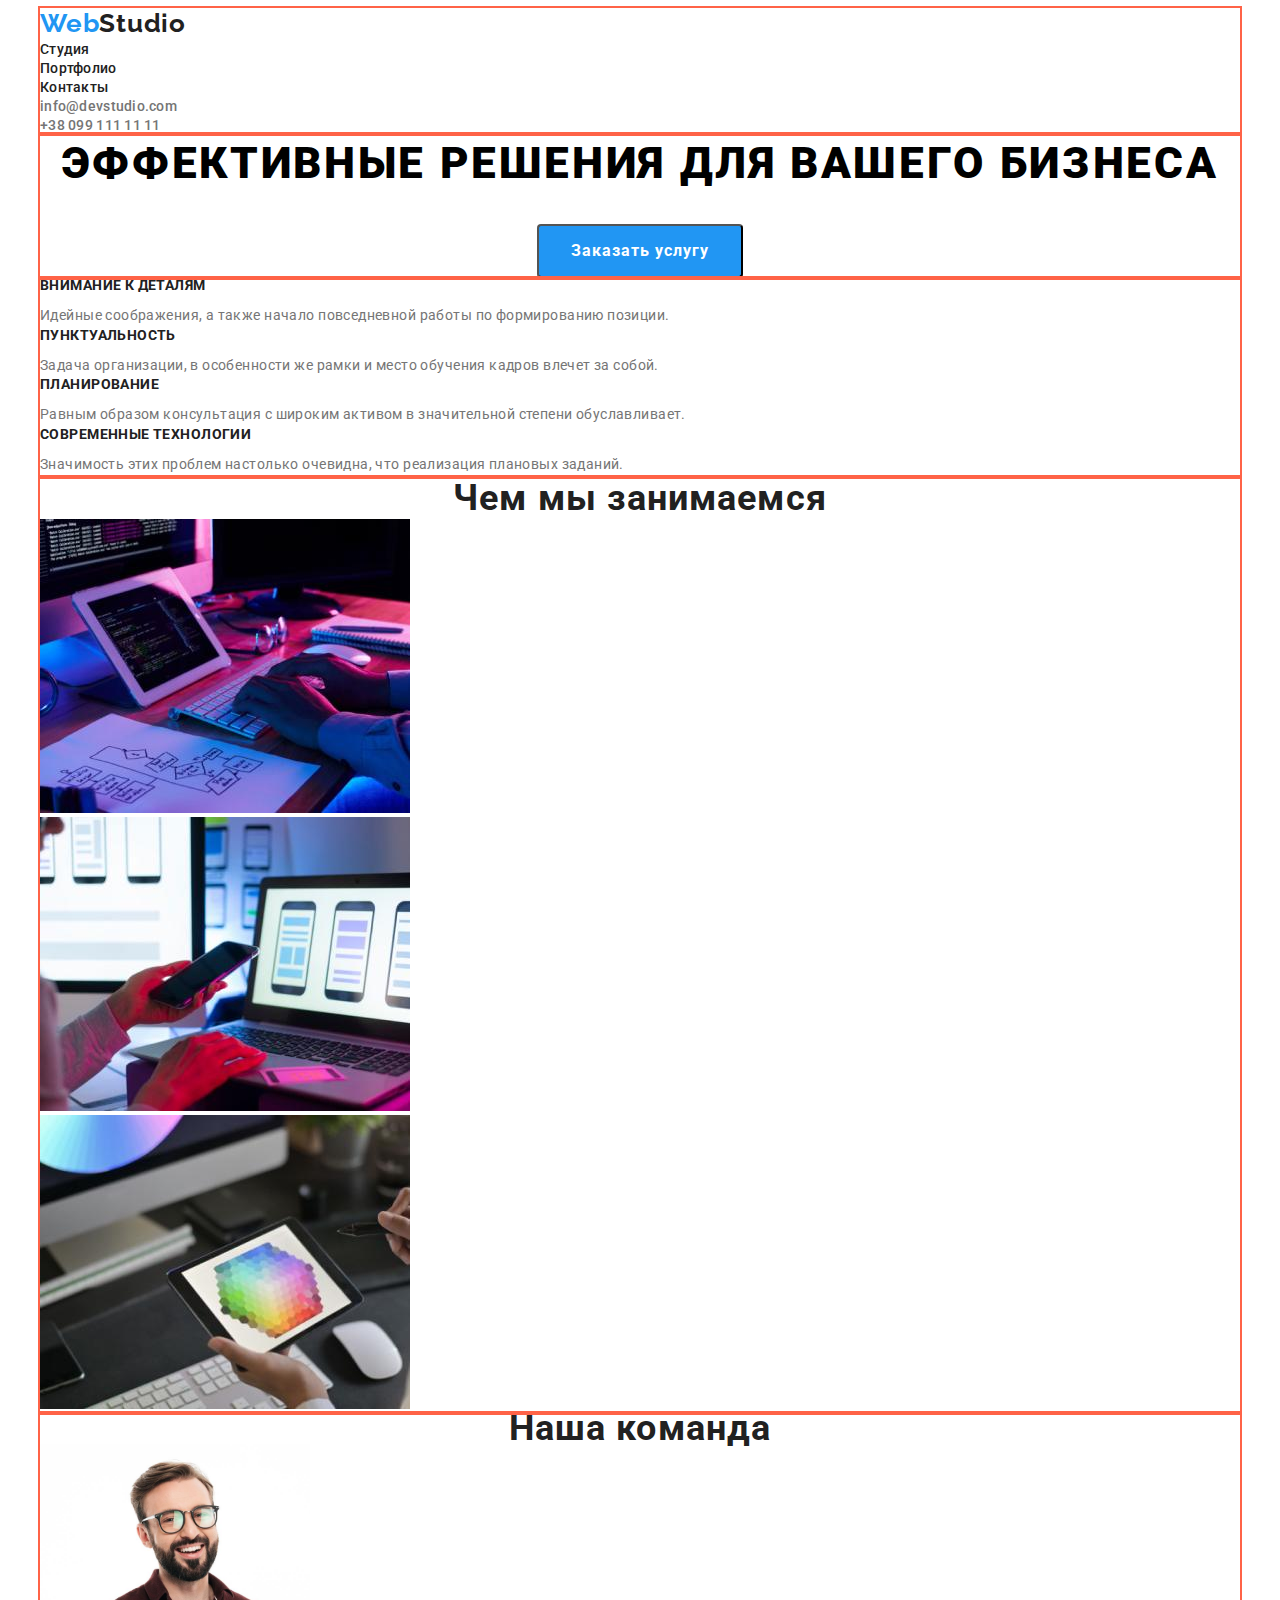
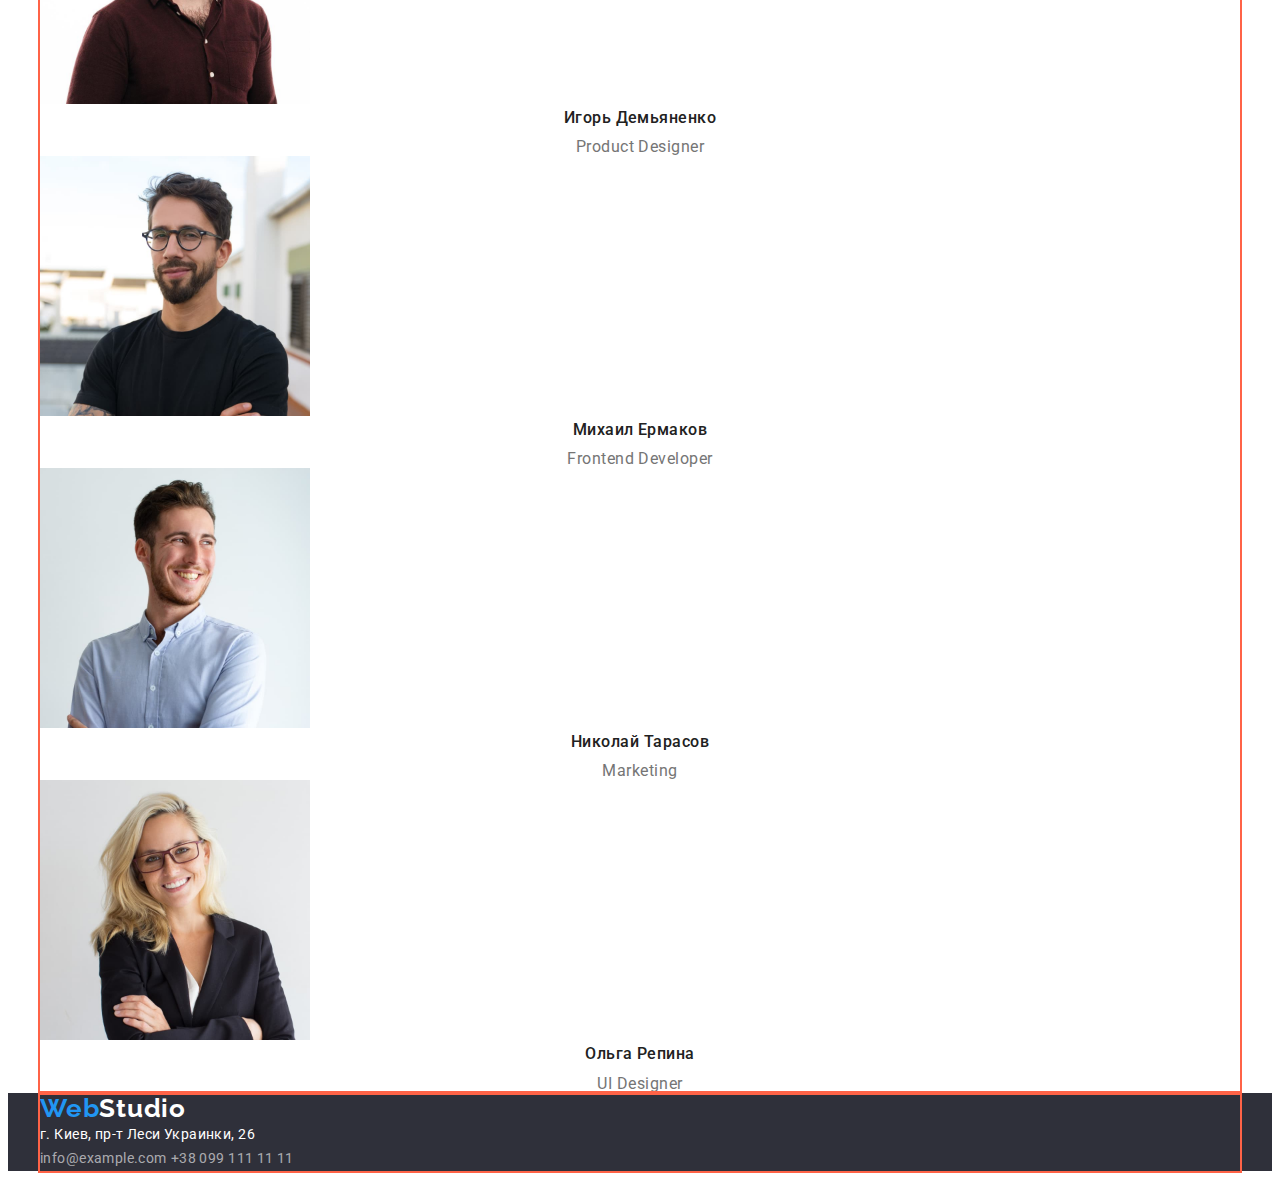
==== index.html @ 4274cd93 "Продолжение оформления разметки" ====
<!DOCTYPE html>
<html lang="en">
<head>
    <meta charset="UTF-8">
    <meta http-equiv="X-UA-Compatible" content="IE=edge">
    <meta name="viewport" content="width=device-width, initial-scale=1.0">
    <title>Web Studio</title>
    <link rel="preconnect" href="https://fonts.gstatic.com">
    <link href="https://fonts.googleapis.com/css2?family=Raleway:wght@700&family=Roboto:wght@400;500;700;900&display=swap"
        rel="stylesheet">
    <link rel="stylesheet" href="./css/style.css"/>
    
</head>
<body class="body">
    <header class="header">
        <div class="container">
            <a class="logo" href="#"><span class="logo-text">Web</span>Studio</a>
            <nav class="navigation">
                <ul class="menu-list">
                    <li>
                        <a class="menu-link" href="#">Студия</a>
                    </li>
                    <li>
                        <a class="menu-link" href="./portfolio.html">Портфолио</a>
                    </li>
                    <li>
                        <a class="menu-link" href="#">Контакты</a>
                    </li>
                </ul>
            </nav>
            <ul class="header-contact-link">
                <li>
                    <a class="mail-link" href="#">info@devstudio.com</a>
                </li>
                <li>
                    <a class="tel-link" href="#">+38 099 111 11 11</a>
                </li>
            </ul>
        </div>
    </header>
    <main>     
            <section class="hero">
               <div class="container">
                    <h1 class="title-hero">Эффективные решения для вашего бизнеса</h1>
                    <button class="btn-hero" type="button">Заказать услугу</button>
               </div>
            </section>
        <section>
            <ul class="content">
               <div class="container">
                    <li>
                        <h2 class="sabtitle-content">Внимание к деталям</h2>
                        <p class="text-content">Идейные соображения, а также начало повседневной работы по формированию позиции.</p>
                    </li>
                    <li>
                        <h2 class="sabtitle-content">Пунктуальность</h2>
                        <p class="text-content">Задача организации, в особенности же рамки и место обучения кадров влечет за собой.</p>
                    </li>
                    <li>
                        <h2 class="sabtitle-content">Планирование</h2>
                        <p class="text-content">Равным образом консультация с широким активом в значительной степени обуславливает.</p>
                    </li>
                    <li>
                        <h2 class="sabtitle-content">Современные технологии</h2>
                        <p class="text-content">Значимость этих проблем настолько очевидна, что реализация плановых заданий.</p>
                    </li>
               </div>
            </ul>
        </section>
        <section class="content-img">
            <div class="container">
                <h2 class="sabtitle-img">Чем мы занимаемся</h2>
                <ul class="list-img">
                    <li>
                        <img src="./images/img1.jpg" alt="Работа за структурной схемой" width="370" />
                    </li>
                    <li>
                        <img src="./images/img2.jpg" alt="Человек, работающий за leptop" width="370" />
                    </li>
                    <li>
                        <img src="./images/img3.jpg" alt="Работа с цветовым градиентом" width="370" />
                    </li>
                </ul>
            </div>
        </section>
        <section class="team">
           <div class="container">
                <h2 class="title-team">Наша команда</h2>
                <ul class="list-team">
                    <li>
                        <img src="./images/ihor-d.jpg" alt="Фото сотрудника" width="270" />
                        <h3 class="list-name">Игорь Демьяненко</h3>
                        <p class="list-vacancy">Product Designer</p>
                    </li>
                    <li>
                        <img src="./images/mihail-e.jpg" alt="Фото сотрудника" width="270" />
                        <h3 class="list-name">Михаил Ермаков</h3>
                        <p class="list-vacancy">Frontend Developer</p>
                    </li>
                    <li>
                        <img src="./images/nikolay-t.jpg" alt="Фото сотрудника" width="270" />
                        <h3 class="list-name">Николай Тарасов</h3>
                        <p class="list-vacancy">Marketing</p>
                    </li>
                    <li>
                        <img src="./images/olha-r.jpg" alt="Фото сотрудника" width="270" />
                        <h3 class="list-name">Ольга Репина</h3>
                        <p class="list-vacancy">UI Designer</p>
                    </li>
                </ul>
           </div>
        </section>           
    </main>
    <footer class="footer">
   <div class="container">
        <a class="logo" href="#"><span class="logo-text">Web</span><span class="logo-text-footer">Studio</span></a>
        <address class="adress">
            <p class="text-adress">г. Киев, пр-т Леси Украинки, 26</p>
            <a class="mail-adress-link" href="#">info@example.com</a>
            <a class="tel-adress-link" href="#">+38 099 111 11 11</a>
        </address>
   </div>
    </footer>
</body>
</html>
---- css/style.css ----
:root {
  --hover-focus-color: #2196f3;
  --main-font: 'Roboto', sans-serif;
  --main-title-color: #212121;
  --main-text-color: #757575;
  --hover-focus-text-color: #ffffff;
  --main-backgroung-color: #f5f4fa;
}
.body {
  font-family: var(--main-font);
}
.container {
  width: 1200px;
  margin-left: auto;
  margin-right: auto;
  outline: 2px solid tomato;
}
/*_________HEADER_________*/

.logo {
  text-decoration: none;
}
.menu-list {
  margin: 0;
  padding: 0;
  list-style: none;
}
.menu-link {
  text-decoration: none;
}
.header-contact-link {
  margin: 0;
  padding: 0;
  list-style: none;
}
.mail-link {
  text-decoration: none;
}
.tel-link {
  text-decoration: none;
}
.logo-text {
  font-family: 'Raleway', sans-serif;
  font-weight: 700;
  font-size: 26px;
  line-height: 1.19;
  letter-spacing: 0.03em;
  color: #2196f3;
}
.logo {
  font-family: 'Raleway', sans-serif;
  font-weight: 700;
  font-size: 26px;
  line-height: 1.19;
  letter-spacing: 0.03em;
  color: #212121;
}
.menu-link {
  font-family: var(--main-font);
  font-weight: 500;
  font-size: 14px;
  line-height: 1.14;
  letter-spacing: 0.02em;
  color: #212121;
}
.mail-link {
  font-family: var(--main-font);
  font-weight: 500;
  font-size: 14px;
  line-height: 1.14;
  letter-spacing: 0.02em;
  color: var(--main-text-color);
}
.tel-link {
  font-family: var(--main-font);
  font-weight: 500;
  font-size: 14px;
  line-height: 1.14;
  letter-spacing: 0.02em;
  color: var(--main-text-color);
}
.menu-link:hover,
.menu-link:focus {
  color: var(--hover-focus-color);
}
.mail-link:hover,
.mail-link:focus {
  color: var(--hover-focus-color);
}
.tel-link:hover,
.tel-link:focus {
  color: var(--hover-focus-color);
}
/*_________AND HEADER_________*/
/*_________HERO_________*/
.hero {
  text-align: center;
}
.title-hero {
  margin-top: 0;
  margin-bottom: 30px;
  font-weight: 900;
  font-size: 44px;
  line-height: 1.36;
  text-align: center;
  letter-spacing: 0.06em;
  text-transform: uppercase;
  /* color: #ffffff;*/
}
.btn-hero {
  font-family: var(--main-font);
  font-weight: 700;
  font-size: 16px;
  line-height: 1.87;
  align-items: center;
  text-align: center;
  letter-spacing: 0.06em;
  color: #ffffff;
  background-color: var(--hover-focus-color);
  cursor: pointer;
  padding: 10px 32px;
  border-radius: 4px;
}
/*_________ AND HERO_________*/

/*_________ SECTION1_________*/
.content {
  padding: 0;
  margin: 0;
  list-style: none;
}
.sabtitle-content {
  margin-top: 0;
  margin-bottom: 10px;

  font-weight: 700;
  font-size: 14px;
  line-height: 1.14;
  letter-spacing: 0.03em;
  text-transform: uppercase;
  color: var(--main-title-color);
}
.text-content {
  margin: 0;
  font-weight: 400;
  font-size: 14px;
  line-height: 1.71;
  letter-spacing: 0.03em;
  color: var(--main-text-color);
}
/*_________ AND SECTION1_________*/
/*_________ SECTION2_________*/
.sabtitle-img {
  padding: 0;
  margin: 0;
  font-weight: 700;
  font-size: 36px;
  line-height: 1.17;
  text-align: center;
  letter-spacing: 0.03em;
  color: var(--main-title-color);
}
.list-img {
  padding: 0;
  margin: 0;
  list-style: none;
}
/*_________ AND SECTION2_________*
/*_________ SECTION3_________*/
.list-team {
  padding: 0;
  margin: 0;
  list-style: none;
}
.title-team {
  padding: 0;
  margin: 0;
  font-weight: 700;
  font-size: 36px;
  line-height: 0.86;
  text-align: center;
  letter-spacing: 0.03em;
  color: var(--main-title-color);
}
.list-name {
  padding: 0;
  margin-top: 0;
  margin-bottom: 10px;
  font-weight: 500;
  font-size: 16px;
  line-height: 1.19;
  text-align: center;
  letter-spacing: 0.03em;
  color: var(--main-title-color);
}
.list-vacancy {
  padding: 0;
  margin: 0;
  font-weight: 400;
  font-size: 16px;
  line-height: 1.19;
  text-align: center;
  letter-spacing: 0.03em;
  color: var(--main-text-color);
}
/*_________ AND SECTION3_________*
/*_________ FOOTER_________*/
.footer {
  background-color: #2f303a;
}
.text-adress {
  margin: 0;
  font-style: normal;
  font-weight: 400;
  font-size: 14px;
  line-height: 1.71;
  letter-spacing: 0.03em;
  color: #ffffff;
}
.mail-adress-link {
  font-style: normal;
  font-weight: 400;
  font-size: 14px;
  line-height: 1.71;
  letter-spacing: 0.03em;
  color: rgba(255, 255, 255, 0.6);
  text-decoration: none;
}
.tel-adress-link {
  font-style: normal;
  font-weight: 400;
  font-size: 14px;
  line-height: 1.71;
  letter-spacing: 0.03em;
  color: rgba(255, 255, 255, 0.6);
  text-decoration: none;
}
.logo-text-footer {
  color: #ffffff;
}
/*_________ AND FOOTER_________*/

/*=================================================================================*/

/*_________ P-O-R-T-F-O-L-I-O_________*/

/*_________ NAVIGATION_________*/
.nav-list {
  list-style: none;
}
.nav-btn {
  font-weight: 500;
  font-size: 16px;
  line-height: 1.63;
  text-align: center;
  letter-spacing: 0.03em;
  color: var(--main-title-color);
  background-color: var(--main-backgroung-color);
  cursor: pointer;
}
.nav-btn:hover,
.nav-btn:focus {
  color: var(--hover-focus-text-color);
  background-color: var(--hover-focus-color);
}

/*_________ AND NAVIGATION_________*/
/*_________ SECTION_________*/
.portfolio {
  list-style: none;
}
.portfolio a {
  text-decoration: none;
}
.portfolio-title {
  font-weight: 700;
  font-size: 18px;
  line-height: 2;
  letter-spacing: 0.06em;
  color: var(--main-title-color);
}
.portfolio-text {
  font-weight: 400;
  font-size: 16px;
  line-height: 1.86;
  letter-spacing: 0.03em;
  color: var(--main-text-color);
}
/*_________ AND SECTION_________*/
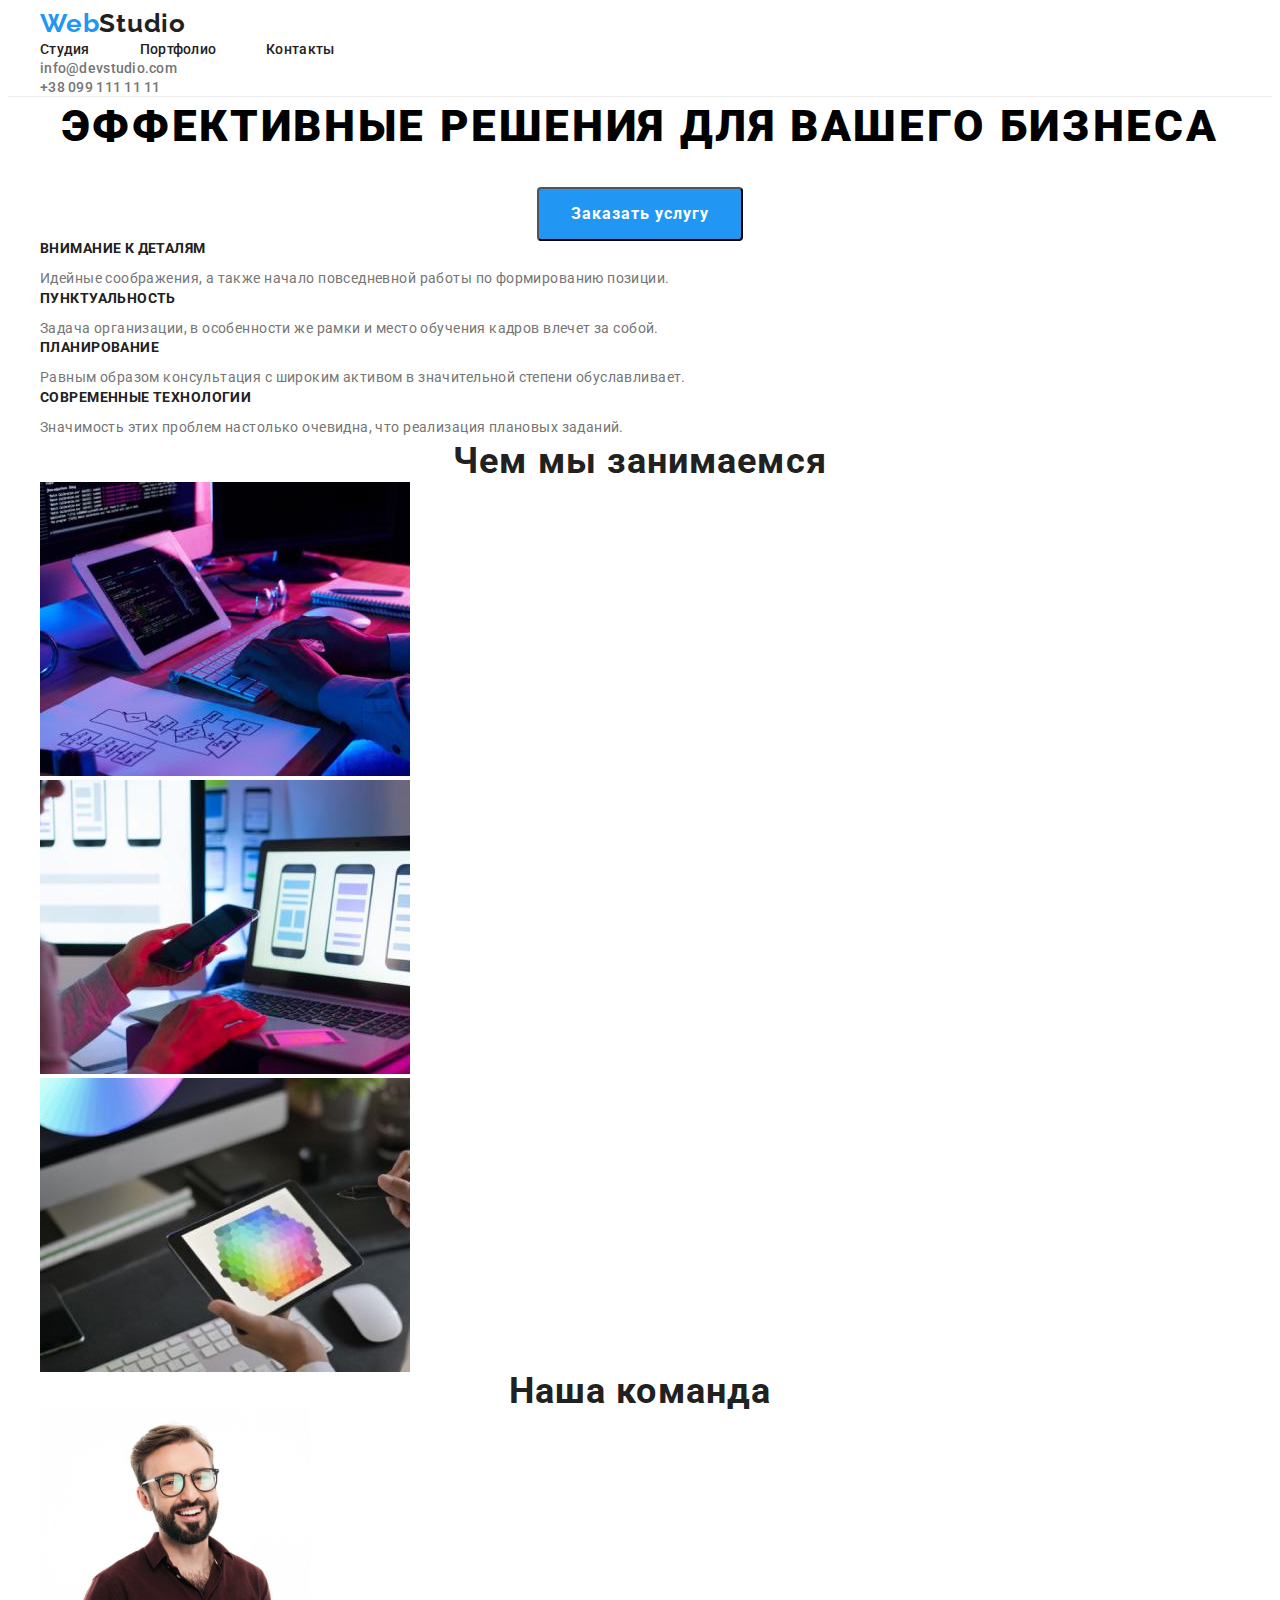
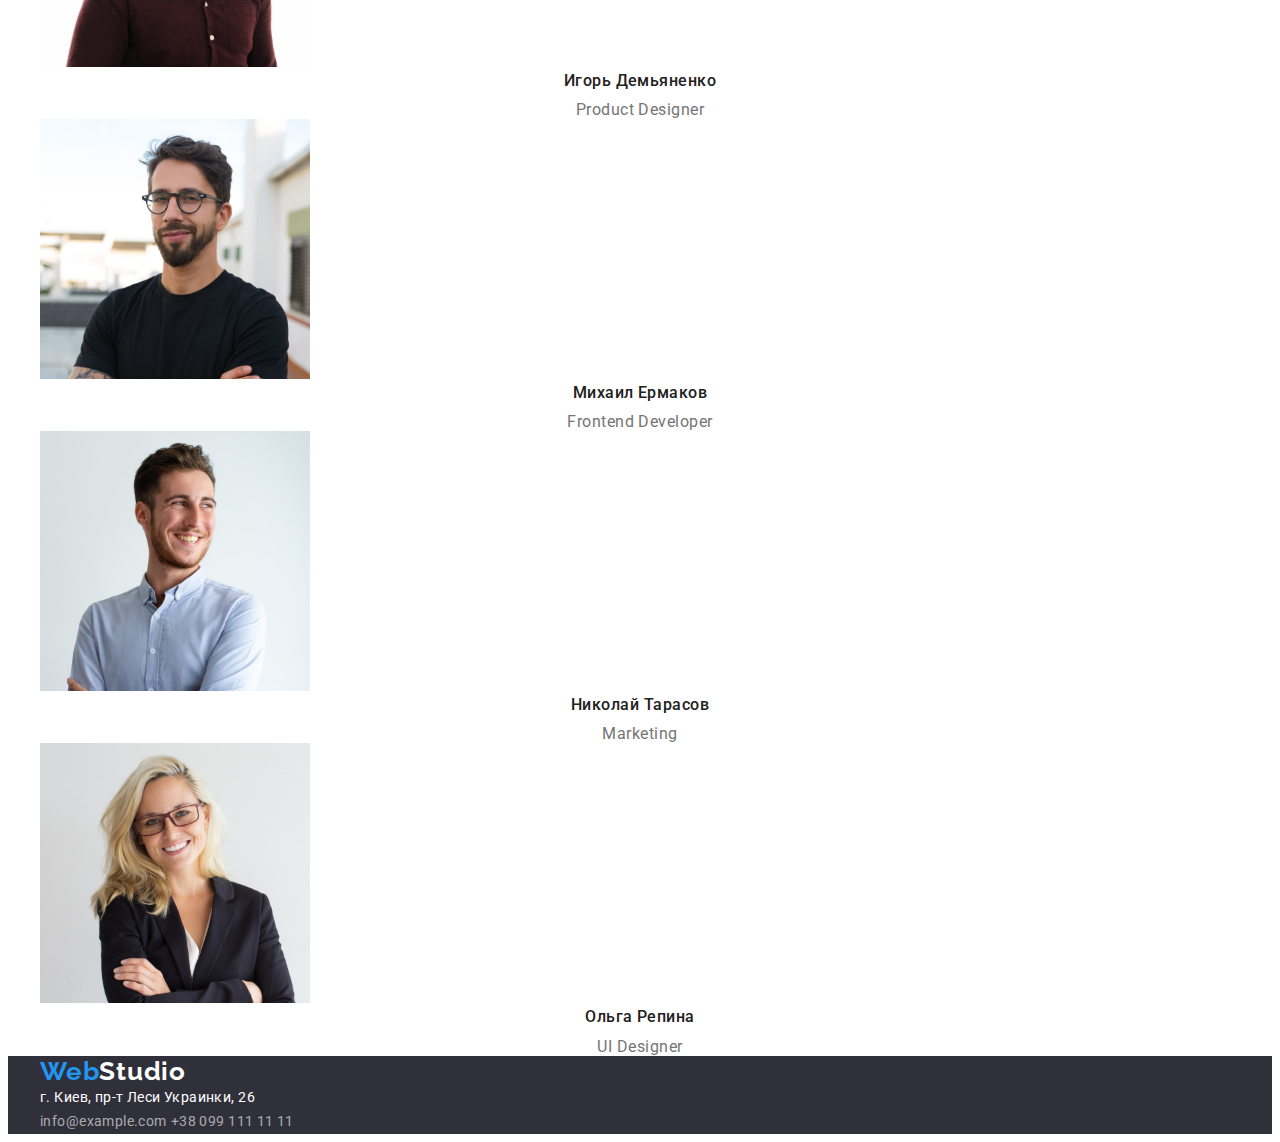
==== commit 76454659: "Сss" ====
--- a/index.html
+++ b/index.html
@@ -17,13 +17,13 @@
             <a class="logo" href="#"><span class="logo-text">Web</span>Studio</a>
             <nav class="navigation">
                 <ul class="menu-list">
-                    <li>
+                    <li class="menu-li">
                         <a class="menu-link" href="#">Студия</a>
                     </li>
-                    <li>
+                    <li class="menu-li">
                         <a class="menu-link" href="./portfolio.html">Портфолио</a>
                     </li>
-                    <li>
+                    <li class="menu-li">
                         <a class="menu-link" href="#">Контакты</a>
                     </li>
                 </ul>
--- a/css/style.css
+++ b/css/style.css
@@ -13,18 +13,28 @@
   width: 1200px;
   margin-left: auto;
   margin-right: auto;
-  outline: 2px solid tomato;
 }
 /*_________HEADER_________*/
+.header {
+  border-bottom: 1px solid #ececec;
+}
 
 .logo {
   text-decoration: none;
 }
+
 .menu-list {
-  margin: 0;
-  padding: 0;
-  list-style: none;
-}
+  display: flex;
+  margin: 0;
+  padding: 0;
+  list-style: none;
+}
+.menu-li:not(:last-child) {
+  margin-right: 50px;
+}
+/*.menu-li {
+  margin-right: 50px;
+}*/
 .menu-link {
   text-decoration: none;
 }
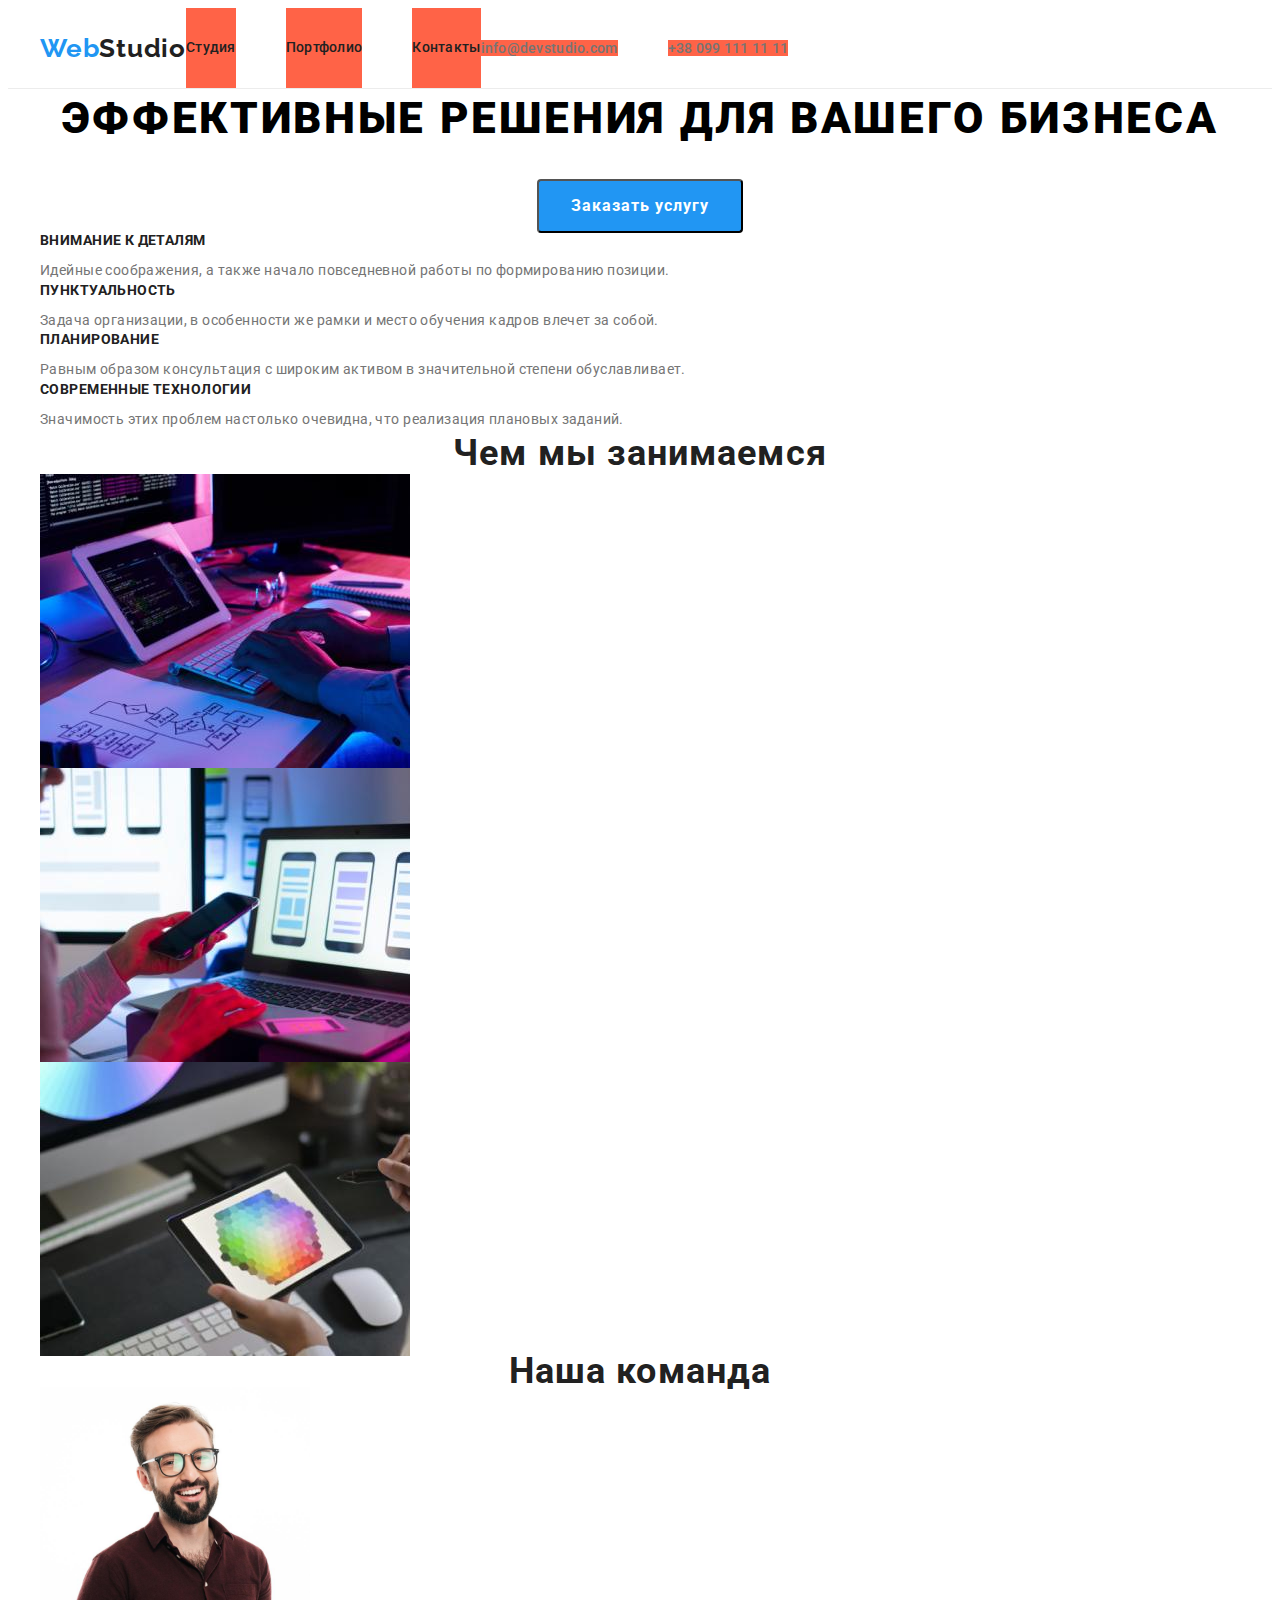
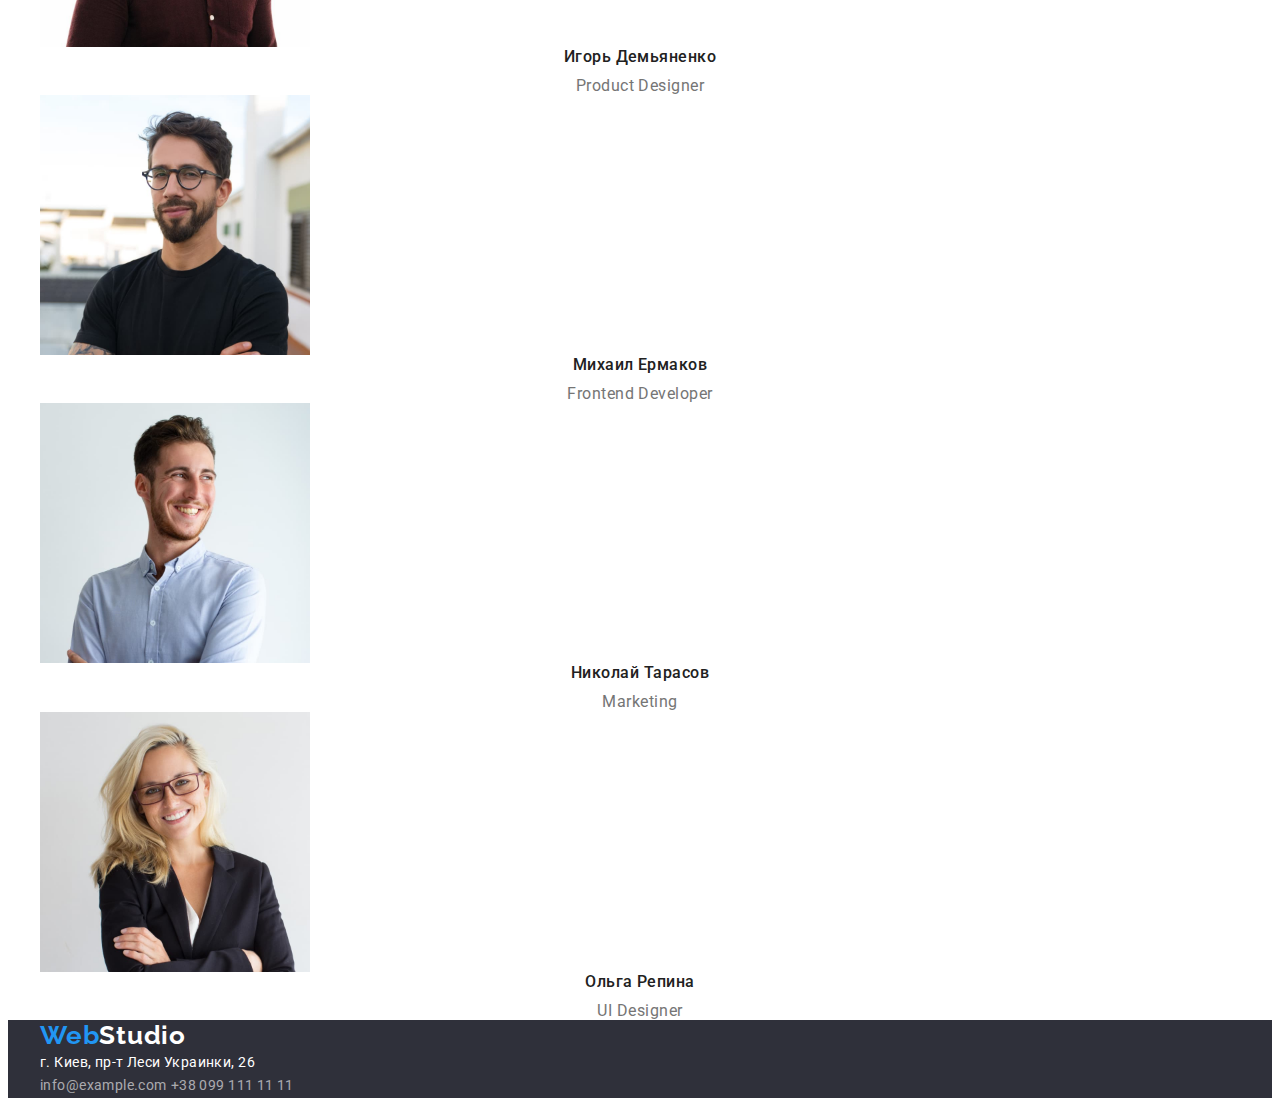
==== commit ac6dd42b: "CSS" ====
--- a/index.html
+++ b/index.html
@@ -13,7 +13,7 @@
 </head>
 <body class="body">
     <header class="header">
-        <div class="container">
+        <div class="container header-container">
             <a class="logo" href="#"><span class="logo-text">Web</span>Studio</a>
             <nav class="navigation">
                 <ul class="menu-list">
@@ -29,11 +29,11 @@
                 </ul>
             </nav>
             <ul class="header-contact-link">
-                <li>
-                    <a class="mail-link" href="#">info@devstudio.com</a>
+                <li class="header-contact-li">
+                    <a class="mail-link contact" href="#">info@devstudio.com</a>
                 </li>
                 <li>
-                    <a class="tel-link" href="#">+38 099 111 11 11</a>
+                    <a class="tel-link contact" href="#">+38 099 111 11 11</a>
                 </li>
             </ul>
         </div>
--- a/css/style.css
+++ b/css/style.css
@@ -14,7 +14,14 @@
   margin-left: auto;
   margin-right: auto;
 }
+img {
+  display: block;
+}
 /*_________HEADER_________*/
+.header-container {
+  display: flex;
+  align-items: center;
+}
 .header {
   border-bottom: 1px solid #ececec;
 }
@@ -28,6 +35,12 @@
   margin: 0;
   padding: 0;
   list-style: none;
+}
+.menu-li .menu-link {
+  display: block;
+  padding-top: 32px;
+  padding-bottom: 32px;
+  background-color: tomato;
 }
 .menu-li:not(:last-child) {
   margin-right: 50px;
@@ -39,14 +52,18 @@
   text-decoration: none;
 }
 .header-contact-link {
-  margin: 0;
-  padding: 0;
-  list-style: none;
-}
-.mail-link {
-  text-decoration: none;
-}
-.tel-link {
+  display: flex;
+  margin: 0;
+  padding: 0;
+  list-style: none;
+}
+.contact {
+  background-color: tomato;
+}
+.header-contact-li:not(:last-child) {
+  margin-right: 50px;
+}
+.contact {
   text-decoration: none;
 }
 .logo-text {
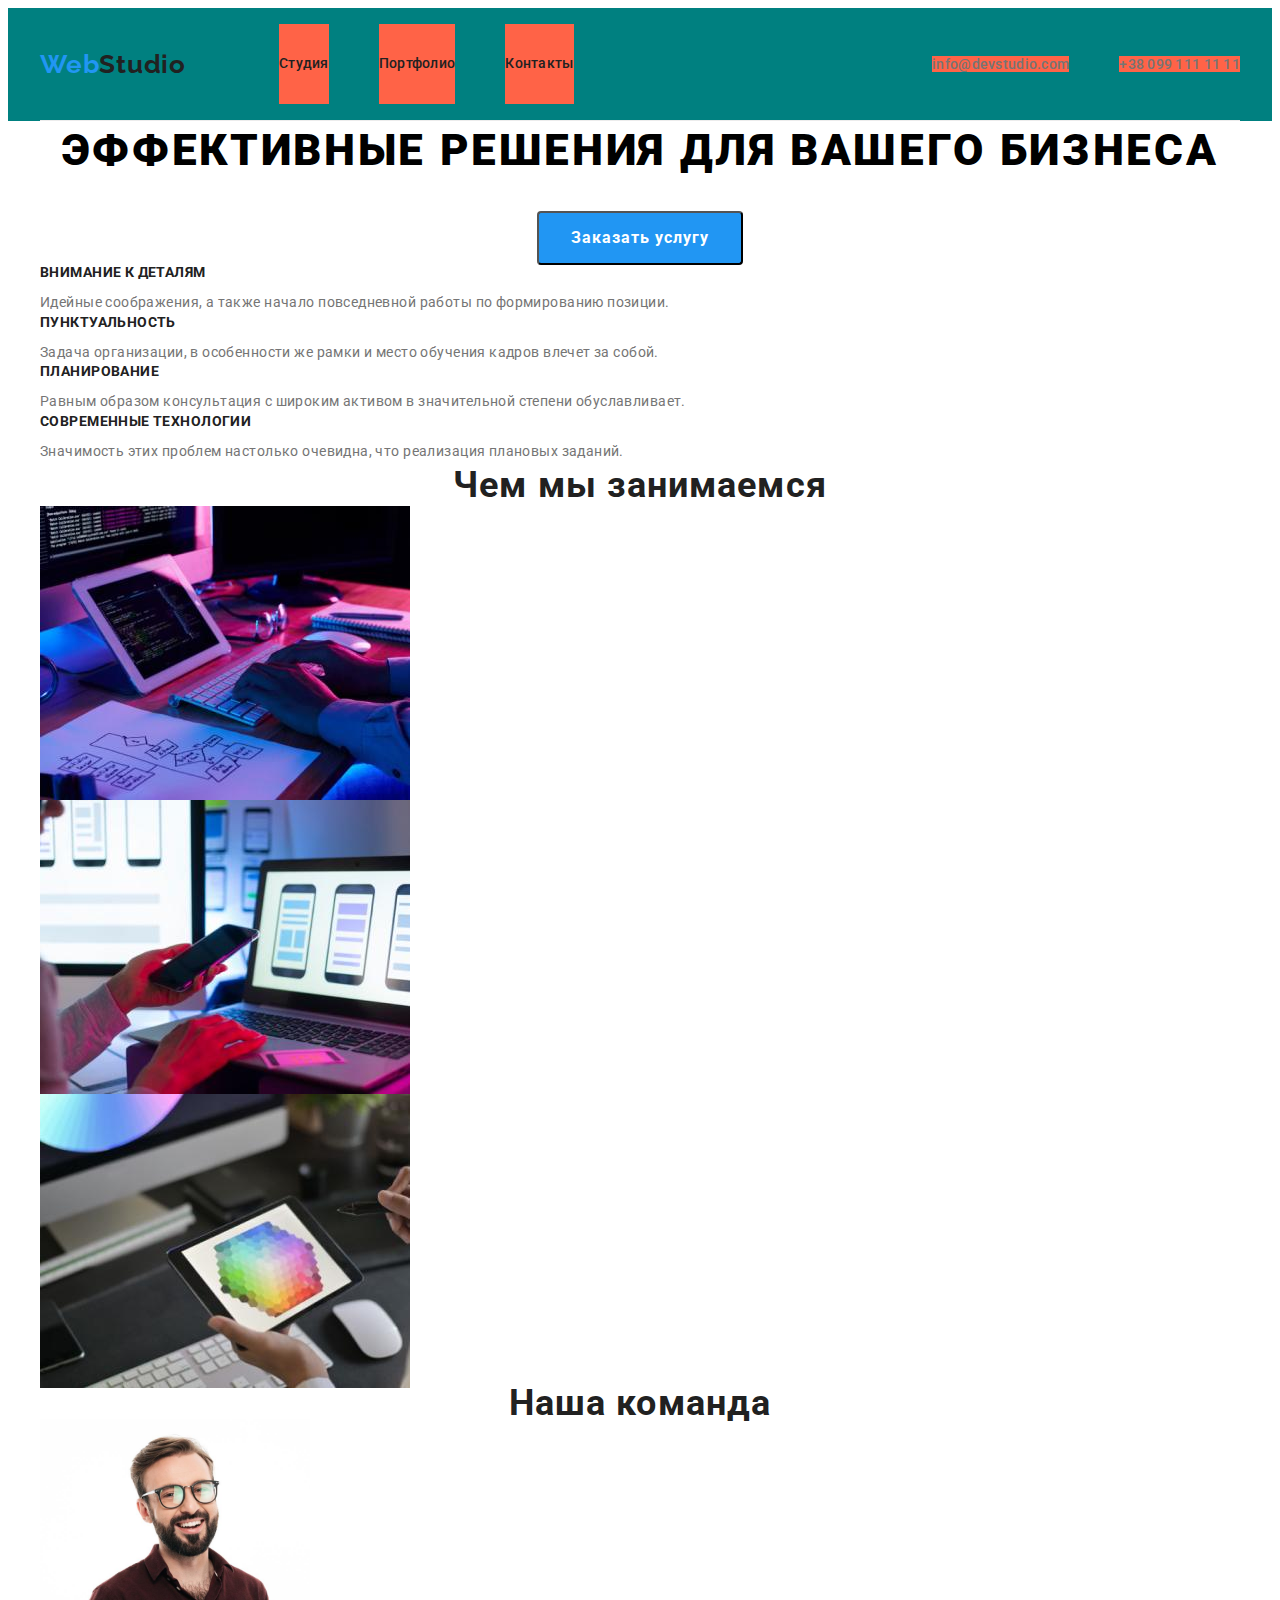
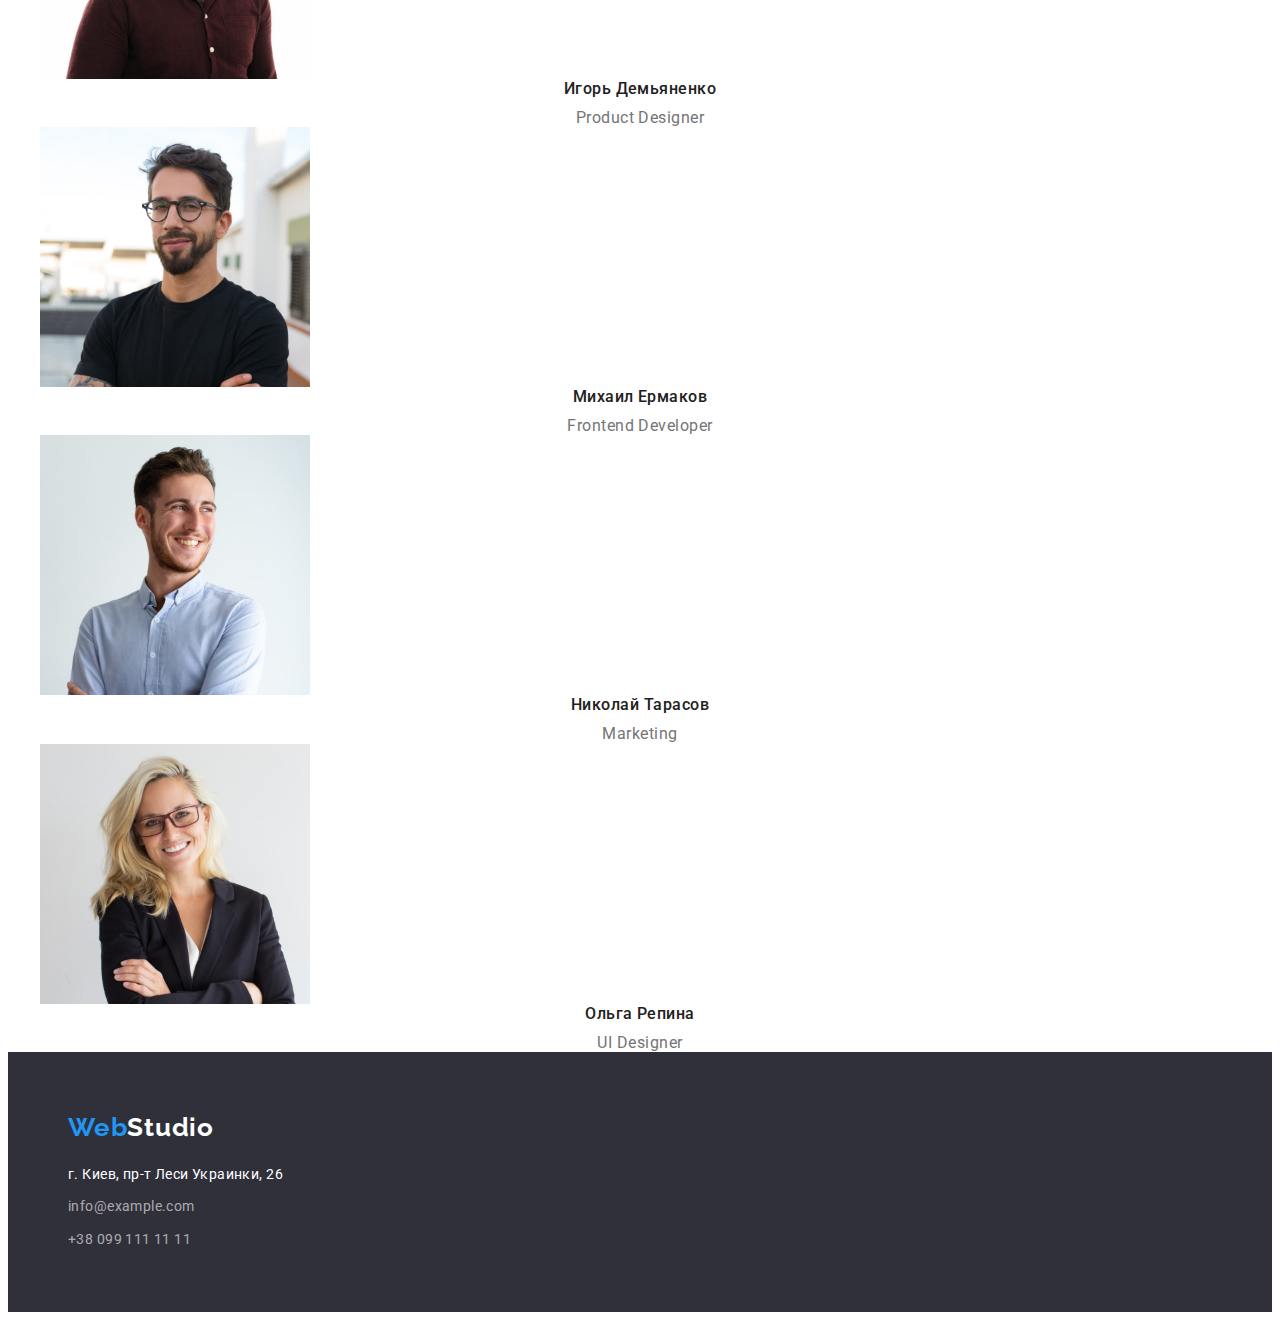
==== commit 3e0acca6: "Оформил хедер и футер" ====
--- a/index.html
+++ b/index.html
@@ -116,8 +116,10 @@
         <a class="logo" href="#"><span class="logo-text">Web</span><span class="logo-text-footer">Studio</span></a>
         <address class="adress">
             <p class="text-adress">г. Киев, пр-т Леси Украинки, 26</p>
-            <a class="mail-adress-link" href="#">info@example.com</a>
-            <a class="tel-adress-link" href="#">+38 099 111 11 11</a>
+            <div class="footer-contact">
+                <a class="mail-adress-link" href="#">info@example.com</a>
+                <a class="tel-adress-link" href="#">+38 099 111 11 11</a>
+            </div>
         </address>
    </div>
     </footer>
--- a/css/style.css
+++ b/css/style.css
@@ -18,21 +18,26 @@
   display: block;
 }
 /*_________HEADER_________*/
+.header {
+  background-color: teal;
+}
 .header-container {
   display: flex;
   align-items: center;
-}
-.header {
   border-bottom: 1px solid #ececec;
+  text-align: center;
 }
 
 .logo {
   text-decoration: none;
+  display: block;
+  margin: 0;
+  padding: 0;
 }
 
 .menu-list {
   display: flex;
-  margin: 0;
+  margin-left: 93px;
   padding: 0;
   list-style: none;
 }
@@ -45,15 +50,12 @@
 .menu-li:not(:last-child) {
   margin-right: 50px;
 }
-/*.menu-li {
-  margin-right: 50px;
-}*/
 .menu-link {
   text-decoration: none;
 }
 .header-contact-link {
   display: flex;
-  margin: 0;
+  margin-left: auto;
   padding: 0;
   list-style: none;
 }
@@ -234,6 +236,7 @@
 /*_________ FOOTER_________*/
 .footer {
   background-color: #2f303a;
+  padding: 60px;
 }
 .text-adress {
   margin: 0;
@@ -244,6 +247,20 @@
   letter-spacing: 0.03em;
   color: #ffffff;
 }
+.adress {
+  margin-top: 20px;
+}
+.adress p {
+  margin-bottom: 9px;
+}
+.footer-contact a:not(:last-child) {
+  margin-bottom: 9px;
+}
+.footer-contact {
+  display: flex;
+  flex-direction: column;
+}
+
 .mail-adress-link {
   font-style: normal;
   font-weight: 400;
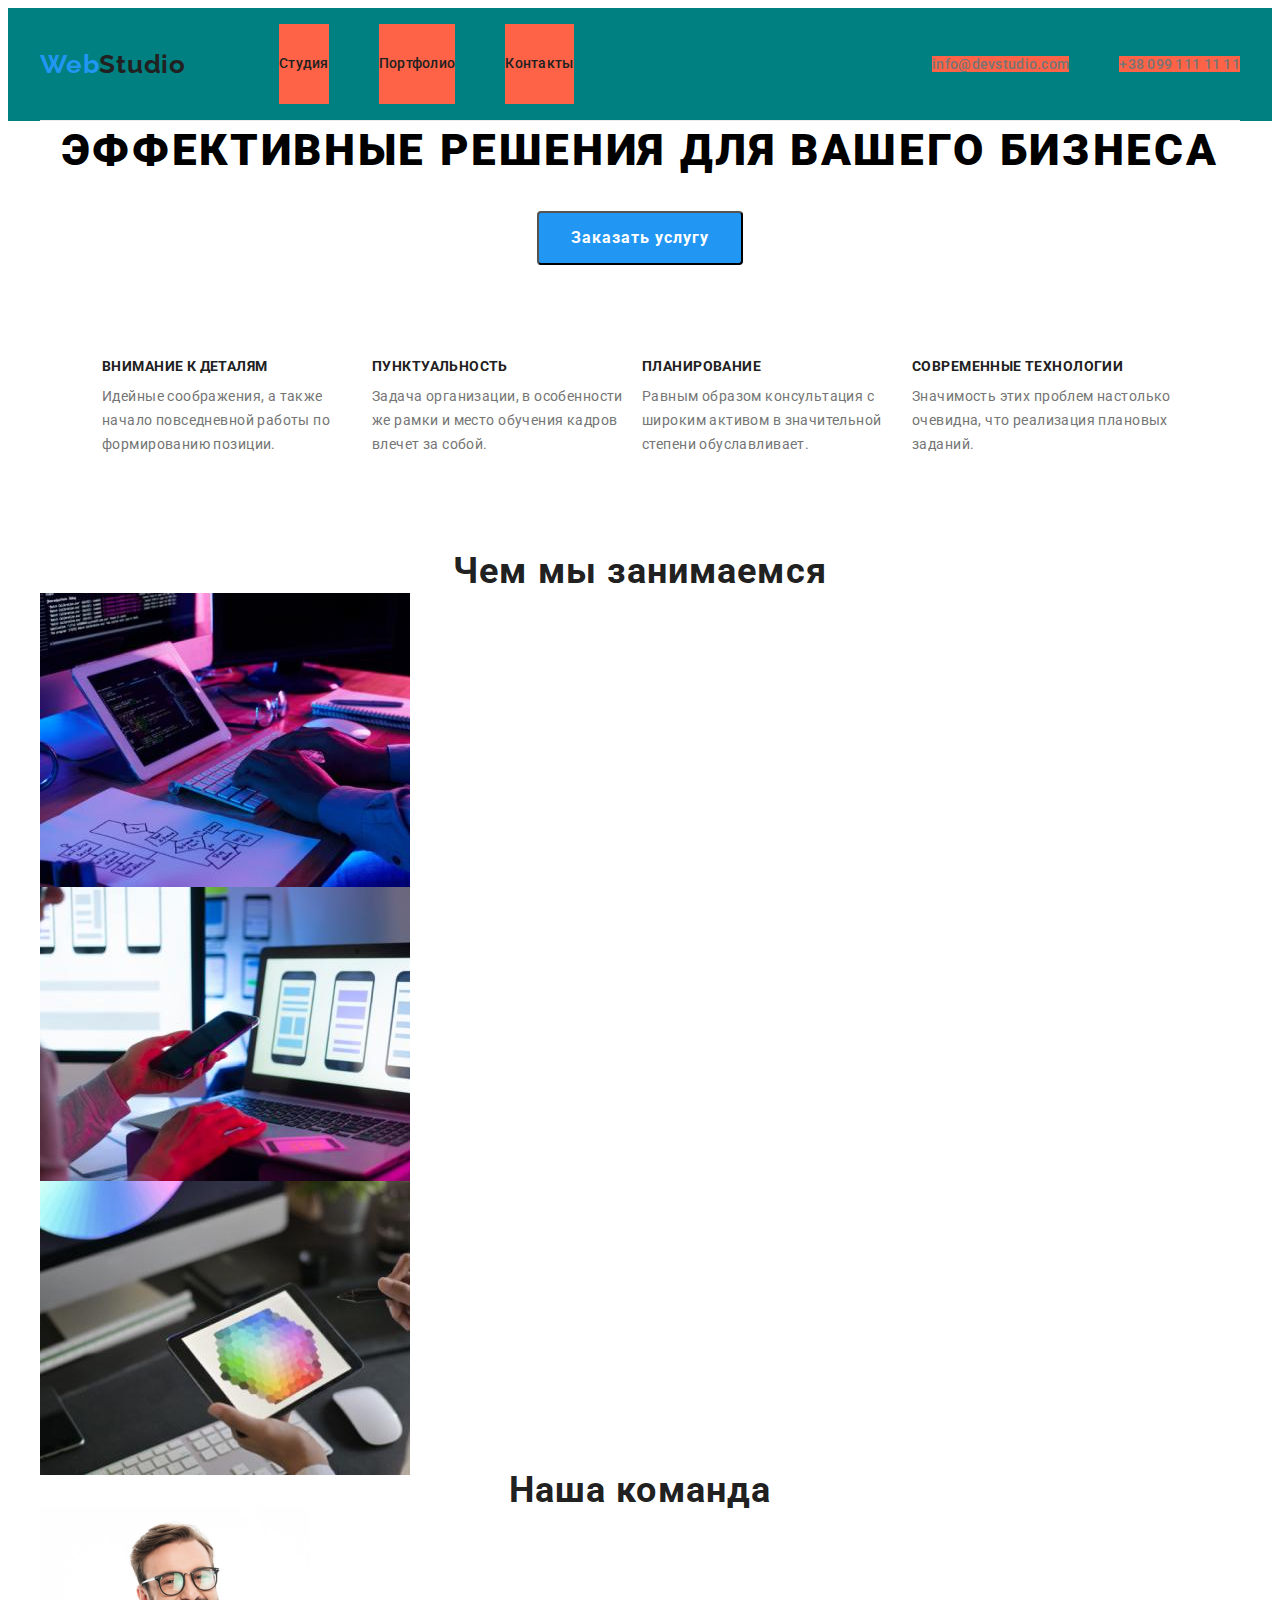
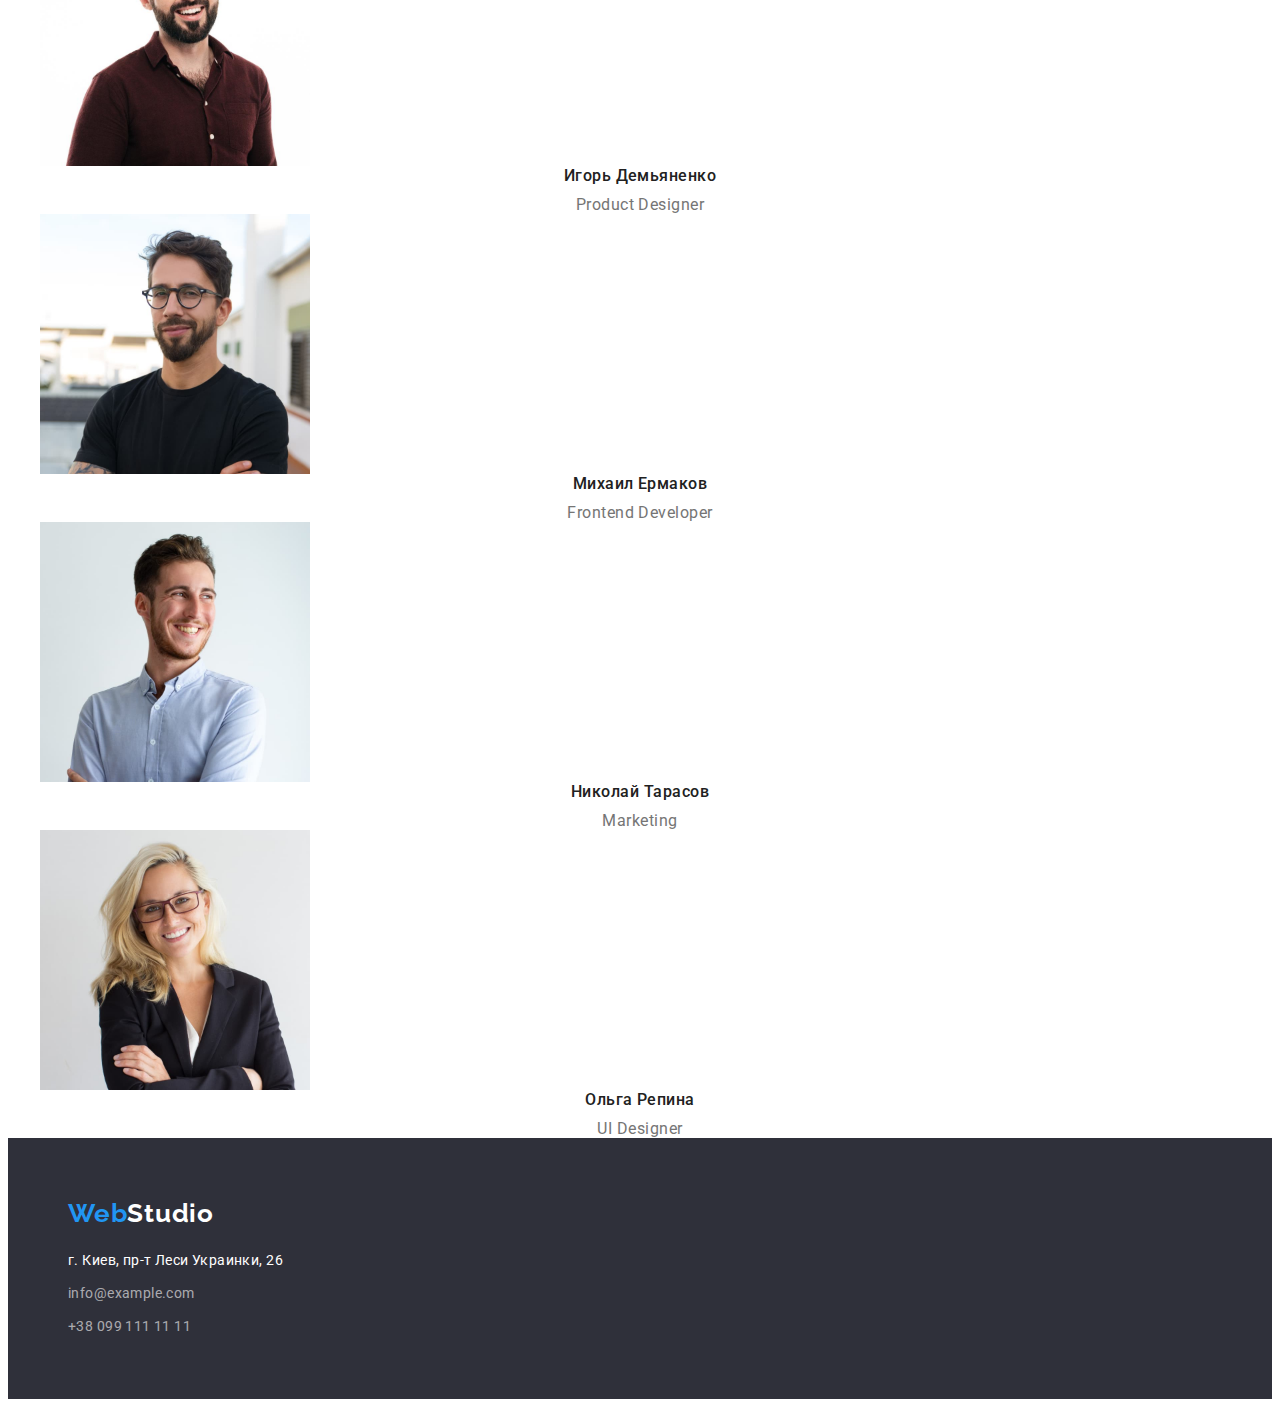
==== commit 5d208d91: "Оформление 1-й секции начало" ====
--- a/index.html
+++ b/index.html
@@ -45,22 +45,22 @@
                     <button class="btn-hero" type="button">Заказать услугу</button>
                </div>
             </section>
-        <section>
+        <section class="section-content">
             <ul class="content">
-               <div class="container">
-                    <li>
+               <div class="container container-list">
+                    <li class="item-content">
                         <h2 class="sabtitle-content">Внимание к деталям</h2>
                         <p class="text-content">Идейные соображения, а также начало повседневной работы по формированию позиции.</p>
                     </li>
-                    <li>
+                    <li class="item-content">
                         <h2 class="sabtitle-content">Пунктуальность</h2>
                         <p class="text-content">Задача организации, в особенности же рамки и место обучения кадров влечет за собой.</p>
                     </li>
-                    <li>
+                    <li class="item-content">
                         <h2 class="sabtitle-content">Планирование</h2>
                         <p class="text-content">Равным образом консультация с широким активом в значительной степени обуславливает.</p>
                     </li>
-                    <li>
+                    <li class="item-content">
                         <h2 class="sabtitle-content">Современные технологии</h2>
                         <p class="text-content">Значимость этих проблем настолько очевидна, что реализация плановых заданий.</p>
                     </li>
--- a/css/style.css
+++ b/css/style.css
@@ -153,10 +153,20 @@
 /*_________ AND HERO_________*/
 
 /*_________ SECTION1_________*/
+.section-content {
+  padding: 94px;
+}
 .content {
   padding: 0;
   margin: 0;
   list-style: none;
+}
+.container-list {
+  display: flex;
+  flex-wrap: nowrap;
+}
+.item-content {
+  width: 270px;
 }
 .sabtitle-content {
   margin-top: 0;
@@ -257,7 +267,7 @@
   margin-bottom: 9px;
 }
 .footer-contact {
-  display: flex;
+  display: inline-flex;
   flex-direction: column;
 }
 
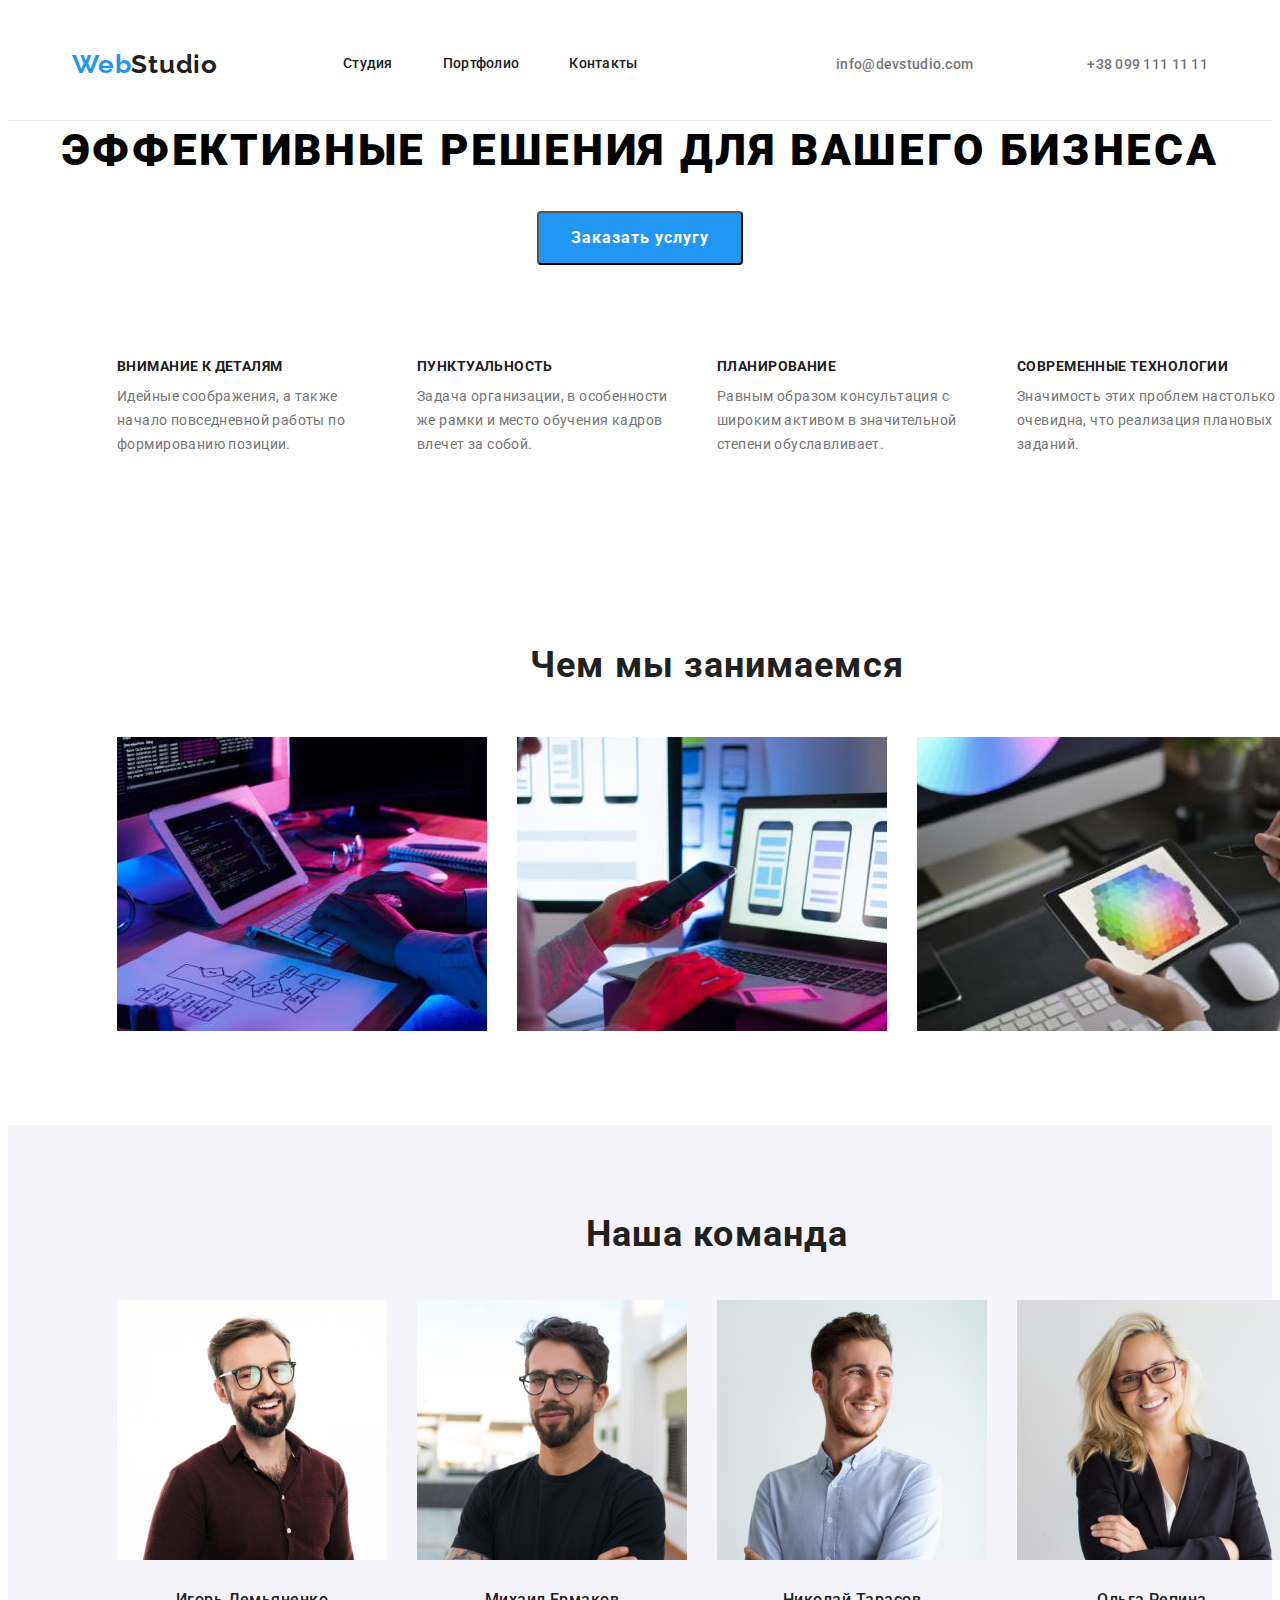
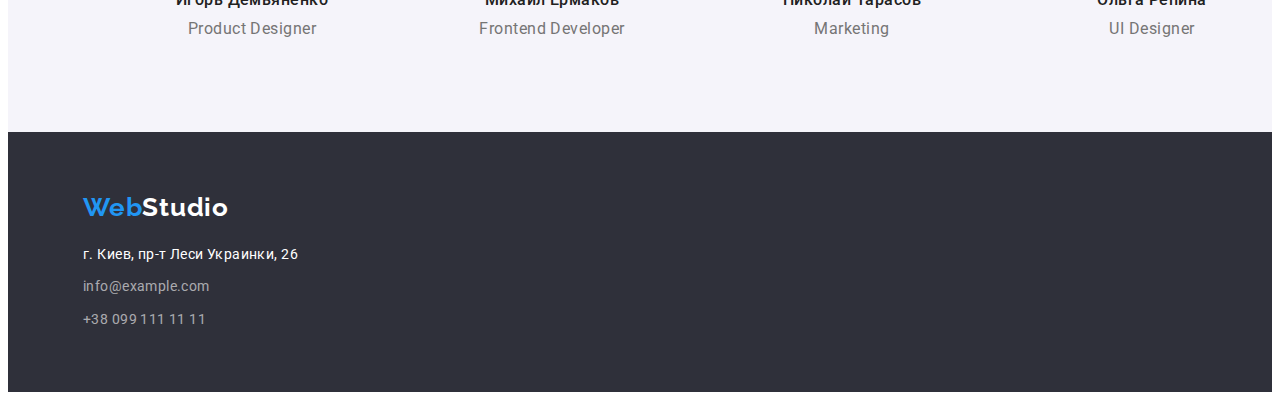
==== commit 70541325: "Окончена разметка главное страницы. Начало 2-й" ====
--- a/index.html
+++ b/index.html
@@ -5,6 +5,9 @@
     <meta http-equiv="X-UA-Compatible" content="IE=edge">
     <meta name="viewport" content="width=device-width, initial-scale=1.0">
     <title>Web Studio</title>
+    <link rel="stylesheet" href="https://cdnjs.cloudflare.com/ajax/libs/modern-normalize/0.2.0/modern-normalize.min.css"
+        integrity="sha512-sqIVMkf5f8XGYI/UZYGs7wODxlUeoj9JknataPfUwtvrSKWMHrMXGZ7Evb6nabFYJQG15vFFyALe6r0nWCD1Ug=="
+        crossorigin="anonymous" referrerpolicy="no-referrer" />
     <link rel="preconnect" href="https://fonts.gstatic.com">
     <link href="https://fonts.googleapis.com/css2?family=Raleway:wght@700&family=Roboto:wght@400;500;700;900&display=swap"
         rel="stylesheet">
@@ -18,7 +21,7 @@
             <nav class="navigation">
                 <ul class="menu-list">
                     <li class="menu-li">
-                        <a class="menu-link" href="#">Студия</a>
+                        <a class="menu-link" href="./index.html">Студия</a>
                     </li>
                     <li class="menu-li">
                         <a class="menu-link" href="./portfolio.html">Портфолио</a>
@@ -67,53 +70,55 @@
                </div>
             </ul>
         </section>
-        <section class="content-img">
-            <div class="container">
-                <h2 class="sabtitle-img">Чем мы занимаемся</h2>
-                <ul class="list-img">
-                    <li>
-                        <img src="./images/img1.jpg" alt="Работа за структурной схемой" width="370" />
-                    </li>
-                    <li>
-                        <img src="./images/img2.jpg" alt="Человек, работающий за leptop" width="370" />
-                    </li>
-                    <li>
-                        <img src="./images/img3.jpg" alt="Работа с цветовым градиентом" width="370" />
-                    </li>
-                </ul>
-            </div>
-        </section>
-        <section class="team">
-           <div class="container">
-                <h2 class="title-team">Наша команда</h2>
-                <ul class="list-team">
-                    <li>
-                        <img src="./images/ihor-d.jpg" alt="Фото сотрудника" width="270" />
-                        <h3 class="list-name">Игорь Демьяненко</h3>
-                        <p class="list-vacancy">Product Designer</p>
-                    </li>
-                    <li>
-                        <img src="./images/mihail-e.jpg" alt="Фото сотрудника" width="270" />
-                        <h3 class="list-name">Михаил Ермаков</h3>
-                        <p class="list-vacancy">Frontend Developer</p>
-                    </li>
-                    <li>
-                        <img src="./images/nikolay-t.jpg" alt="Фото сотрудника" width="270" />
-                        <h3 class="list-name">Николай Тарасов</h3>
-                        <p class="list-vacancy">Marketing</p>
-                    </li>
-                    <li>
-                        <img src="./images/olha-r.jpg" alt="Фото сотрудника" width="270" />
-                        <h3 class="list-name">Ольга Репина</h3>
-                        <p class="list-vacancy">UI Designer</p>
-                    </li>
-                </ul>
-           </div>
-        </section>           
+        <div class="background-color">
+            <section class="content-img main-background-color">
+                <div class="container flex-content-img">
+                    <h2 class="sabtitle-img">Чем мы занимаемся</h2>
+                    <ul class="list-img">
+                        <li class="li-img">
+                            <img src="./images/img1.jpg" alt="Работа за структурной схемой" width="370" />
+                        </li>
+                        <li class="li-img">
+                            <img src="./images/img2.jpg" alt="Человек, работающий за leptop" width="370" />
+                        </li>
+                        <li class="li-img">
+                            <img src="./images/img3.jpg" alt="Работа с цветовым градиентом" width="370" />
+                        </li>
+                    </ul>
+                </div>
+            </section>
+            <section class="team main-background-color">
+                <div class="container">
+                    <h2 class="title-team">Наша команда</h2>
+                    <ul class="list-team">
+                        <li class="li-team">
+                            <img src="./images/ihor-d.jpg" alt="Фото сотрудника" width="270" />
+                            <h3 class="list-name">Игорь Демьяненко</h3>
+                            <p class="list-vacancy">Product Designer</p>
+                        </li>
+                        <li class="li-team">
+                            <img src="./images/mihail-e.jpg" alt="Фото сотрудника" width="270" />
+                            <h3 class="list-name">Михаил Ермаков</h3>
+                            <p class="list-vacancy">Frontend Developer</p>
+                        </li>
+                        <li class="li-team">
+                            <img src="./images/nikolay-t.jpg" alt="Фото сотрудника" width="270" />
+                            <h3 class="list-name">Николай Тарасов</h3>
+                            <p class="list-vacancy">Marketing</p>
+                        </li>
+                        <li class="li-team">
+                            <img src="./images/olha-r.jpg" alt="Фото сотрудника" width="270" />
+                            <h3 class="list-name">Ольга Репина</h3>
+                            <p class="list-vacancy">UI Designer</p>
+                        </li>
+                    </ul>
+                </div>
+            </section>
+        </div>           
     </main>
     <footer class="footer">
    <div class="container">
-        <a class="logo" href="#"><span class="logo-text">Web</span><span class="logo-text-footer">Studio</span></a>
+        <a class="logo logo-footer" href="#"><span class="logo-text">Web</span><span class="logo-text-footer">Studio</span></a>
         <address class="adress">
             <p class="text-adress">г. Киев, пр-т Леси Украинки, 26</p>
             <div class="footer-contact">
--- a/css/style.css
+++ b/css/style.css
@@ -13,31 +13,30 @@
   width: 1200px;
   margin-left: auto;
   margin-right: auto;
+  padding: 0 15px;
 }
 img {
   display: block;
 }
 /*_________HEADER_________*/
 .header {
-  background-color: teal;
+  border-bottom: 1px solid #ececec;
 }
 .header-container {
   display: flex;
   align-items: center;
-  border-bottom: 1px solid #ececec;
   text-align: center;
 }
 
 .logo {
   text-decoration: none;
   display: block;
-  margin: 0;
-  padding: 0;
+  margin-right: 93px;
+  padding: 32px;
 }
 
 .menu-list {
   display: flex;
-  margin-left: 93px;
   padding: 0;
   list-style: none;
 }
@@ -45,7 +44,6 @@
   display: block;
   padding-top: 32px;
   padding-bottom: 32px;
-  background-color: tomato;
 }
 .menu-li:not(:last-child) {
   margin-right: 50px;
@@ -58,9 +56,6 @@
   margin-left: auto;
   padding: 0;
   list-style: none;
-}
-.contact {
-  background-color: tomato;
 }
 .header-contact-li:not(:last-child) {
   margin-right: 50px;
@@ -93,6 +88,7 @@
   color: #212121;
 }
 .mail-link {
+  padding: 32px;
   font-family: var(--main-font);
   font-weight: 500;
   font-size: 14px;
@@ -101,6 +97,7 @@
   color: var(--main-text-color);
 }
 .tel-link {
+  padding: 32px;
   font-family: var(--main-font);
   font-weight: 500;
   font-size: 14px;
@@ -156,6 +153,9 @@
 .section-content {
   padding: 94px;
 }
+.content-img {
+  padding: 94px;
+}
 .content {
   padding: 0;
   margin: 0;
@@ -167,6 +167,10 @@
 }
 .item-content {
   width: 270px;
+  margin-right: 30px;
+}
+.item-content:nth-child(4n) {
+  margin-right: 0;
 }
 .sabtitle-content {
   margin-top: 0;
@@ -189,9 +193,16 @@
 }
 /*_________ AND SECTION1_________*/
 /*_________ SECTION2_________*/
+.list-img {
+  display: flex;
+}
+.list-img .li-img:not(:nth-child(3n)) {
+  margin-right: 30px;
+}
 .sabtitle-img {
   padding: 0;
-  margin: 0;
+  margin-top: 0;
+  margin-bottom: 50px;
   font-weight: 700;
   font-size: 36px;
   line-height: 1.17;
@@ -204,16 +215,29 @@
   margin: 0;
   list-style: none;
 }
+.background-color .main-background-color:nth-child(2n) {
+  background-color: var(--main-backgroung-color);
+}
 /*_________ AND SECTION2_________*
 /*_________ SECTION3_________*/
+.team {
+  padding: 94px;
+}
 .list-team {
+  display: flex;
+}
+.list-team .li-team:not(:last-child) {
+  margin-right: 30px;
+}
+.list-team {
   padding: 0;
   margin: 0;
   list-style: none;
 }
 .title-team {
   padding: 0;
-  margin: 0;
+  margin-bottom: 50px;
+  margin-top: 0;
   font-weight: 700;
   font-size: 36px;
   line-height: 0.86;
@@ -223,7 +247,7 @@
 }
 .list-name {
   padding: 0;
-  margin-top: 0;
+  margin-top: 30px;
   margin-bottom: 10px;
   font-weight: 500;
   font-size: 16px;
@@ -292,6 +316,11 @@
 .logo-text-footer {
   color: #ffffff;
 }
+.logo-footer {
+  margin: 0;
+  padding: 0;
+}
+
 /*_________ AND FOOTER_________*/
 
 /*=================================================================================*/
@@ -299,7 +328,19 @@
 /*_________ P-O-R-T-F-O-L-I-O_________*/
 
 /*_________ NAVIGATION_________*/
+
 .nav-list {
+  display: flex;
+  justify-content: center;
+}
+.nav-list {
+  margin: 0;
+  padding: 0;
+}
+.nav-list .nav-li:not(:last-child) {
+  margin-right: 8px;
+}
+.nav-li {
   list-style: none;
 }
 .nav-btn {
@@ -310,6 +351,8 @@
   letter-spacing: 0.03em;
   color: var(--main-title-color);
   background-color: var(--main-backgroung-color);
+  border-radius: 4px;
+  border: none;
   cursor: pointer;
 }
 .nav-btn:hover,
@@ -320,6 +363,10 @@
 
 /*_________ AND NAVIGATION_________*/
 /*_________ SECTION_________*/
+.portfolio-flex {
+  display: flex;
+  flex-wrap: wrap;
+}
 .portfolio {
   list-style: none;
 }
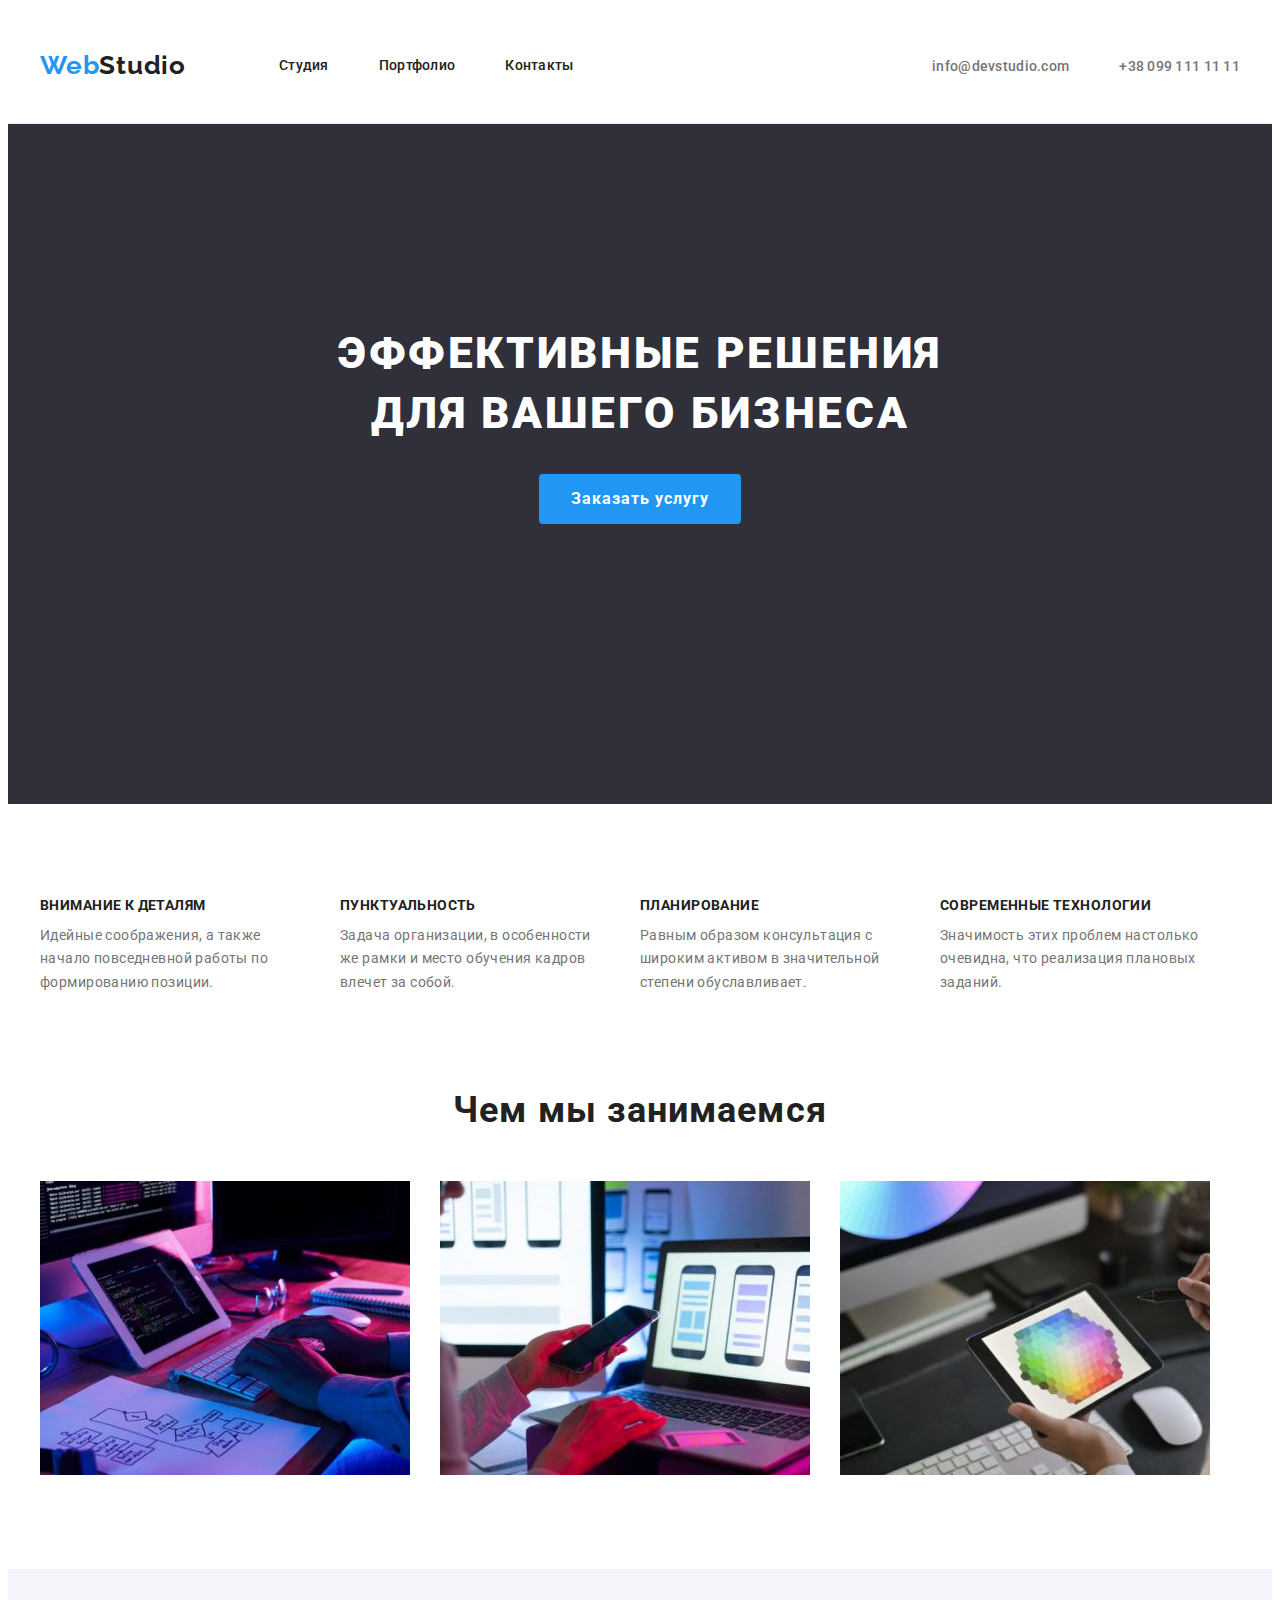
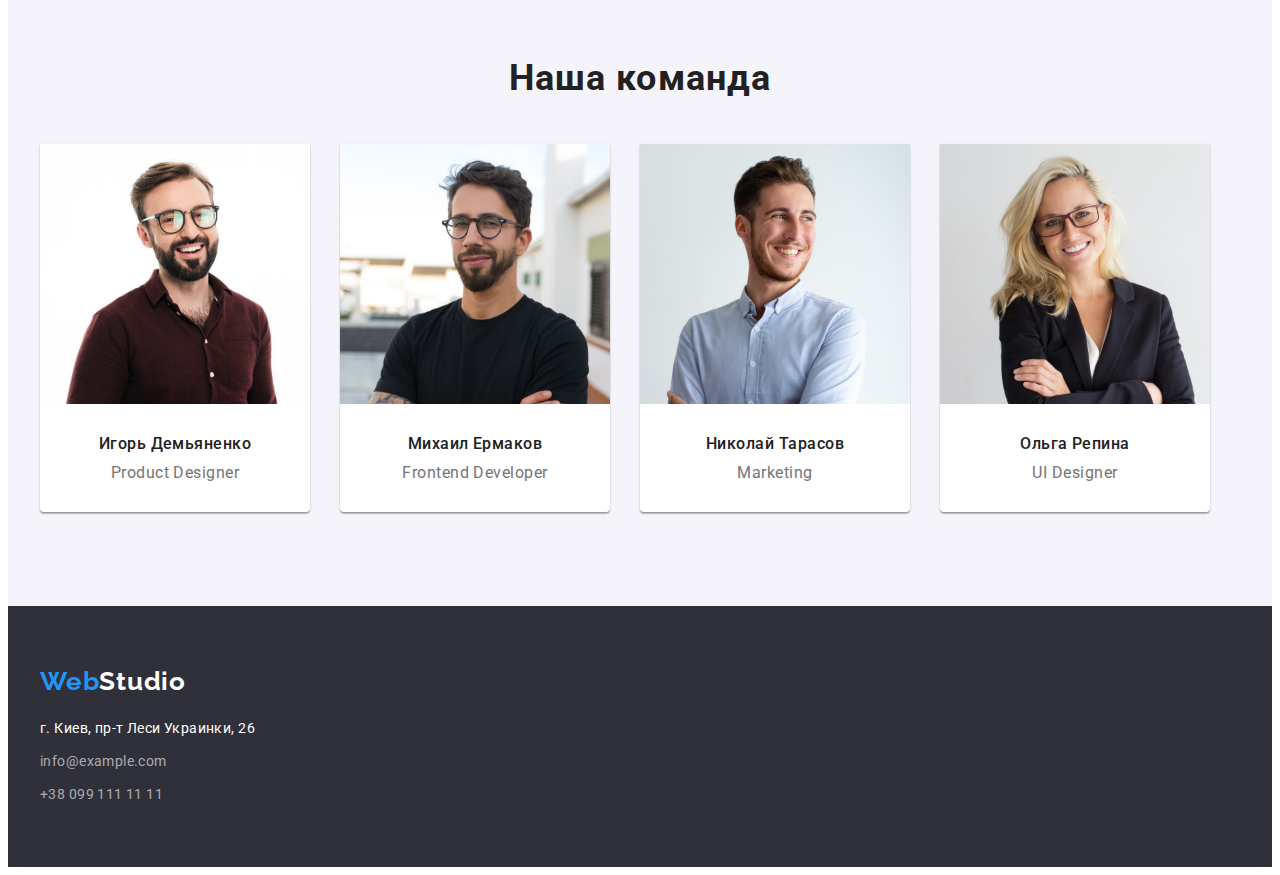
==== commit 3993a99d: "Исправления домашки" ====
--- a/index.html
+++ b/index.html
@@ -43,8 +43,8 @@
     </header>
     <main>     
             <section class="hero">
-               <div class="container">
-                    <h1 class="title-hero">Эффективные решения для вашего бизнеса</h1>
+               <div class="container container-hero">
+                    <h1 class="title-hero">Эффективные решения <br/> для вашего бизнеса</h1>
                     <button class="btn-hero" type="button">Заказать услугу</button>
                </div>
             </section>
@@ -93,23 +93,31 @@
                     <ul class="list-team">
                         <li class="li-team">
                             <img src="./images/ihor-d.jpg" alt="Фото сотрудника" width="270" />
-                            <h3 class="list-name">Игорь Демьяненко</h3>
-                            <p class="list-vacancy">Product Designer</p>
+                            <div class="avatar-team">
+                                <h3 class="list-name">Игорь Демьяненко</h3>
+                                <p class="list-vacancy">Product Designer</p>
+                            </div>
                         </li>
                         <li class="li-team">
                             <img src="./images/mihail-e.jpg" alt="Фото сотрудника" width="270" />
-                            <h3 class="list-name">Михаил Ермаков</h3>
-                            <p class="list-vacancy">Frontend Developer</p>
+                            <div class="avatar-team">
+                                <h3 class="list-name">Михаил Ермаков</h3>
+                                <p class="list-vacancy">Frontend Developer</p>
+                            </div>
                         </li>
                         <li class="li-team">
                             <img src="./images/nikolay-t.jpg" alt="Фото сотрудника" width="270" />
-                            <h3 class="list-name">Николай Тарасов</h3>
-                            <p class="list-vacancy">Marketing</p>
+                            <div class="avatar-team">
+                                <h3 class="list-name">Николай Тарасов</h3>
+                                <p class="list-vacancy">Marketing</p>
+                            </div>
                         </li>
                         <li class="li-team">
                             <img src="./images/olha-r.jpg" alt="Фото сотрудника" width="270" />
-                            <h3 class="list-name">Ольга Репина</h3>
-                            <p class="list-vacancy">UI Designer</p>
+                            <div class="avatar-team">
+                                <h3 class="list-name">Ольга Репина</h3>
+                                <p class="list-vacancy">UI Designer</p>
+                            </div>
                         </li>
                     </ul>
                 </div>
--- a/css/style.css
+++ b/css/style.css
@@ -23,6 +23,8 @@
   border-bottom: 1px solid #ececec;
 }
 .header-container {
+  padding-top: 32px;
+  padding-bottom: 32px;
   display: flex;
   align-items: center;
   text-align: center;
@@ -32,7 +34,6 @@
   text-decoration: none;
   display: block;
   margin-right: 93px;
-  padding: 32px;
 }
 
 .menu-list {
@@ -42,8 +43,6 @@
 }
 .menu-li .menu-link {
   display: block;
-  padding-top: 32px;
-  padding-bottom: 32px;
 }
 .menu-li:not(:last-child) {
   margin-right: 50px;
@@ -88,7 +87,6 @@
   color: #212121;
 }
 .mail-link {
-  padding: 32px;
   font-family: var(--main-font);
   font-weight: 500;
   font-size: 14px;
@@ -97,7 +95,6 @@
   color: var(--main-text-color);
 }
 .tel-link {
-  padding: 32px;
   font-family: var(--main-font);
   font-weight: 500;
   font-size: 14px;
@@ -119,8 +116,13 @@
 }
 /*_________AND HEADER_________*/
 /*_________HERO_________*/
+.container-hero {
+  padding-top: 200px;
+  padding-bottom: 280px;
+}
 .hero {
   text-align: center;
+  background-color: #2f303a;
 }
 .title-hero {
   margin-top: 0;
@@ -131,7 +133,7 @@
   text-align: center;
   letter-spacing: 0.06em;
   text-transform: uppercase;
-  /* color: #ffffff;*/
+  color: #ffffff;
 }
 .btn-hero {
   font-family: var(--main-font);
@@ -146,15 +148,17 @@
   cursor: pointer;
   padding: 10px 32px;
   border-radius: 4px;
+  border: none;
 }
 /*_________ AND HERO_________*/
 
 /*_________ SECTION1_________*/
 .section-content {
-  padding: 94px;
+  padding-top: 94px;
+  padding-bottom: 0;
 }
 .content-img {
-  padding: 94px;
+  padding: 94px 0;
 }
 .content {
   padding: 0;
@@ -221,7 +225,7 @@
 /*_________ AND SECTION2_________*
 /*_________ SECTION3_________*/
 .team {
-  padding: 94px;
+  padding: 94px 0;
 }
 .list-team {
   display: flex;
@@ -245,9 +249,19 @@
   letter-spacing: 0.03em;
   color: var(--main-title-color);
 }
+.li-team {
+  background: #ffffff;
+  box-shadow: 0px 1px 3px rgba(0, 0, 0, 0.12), 0px 1px 1px rgba(0, 0, 0, 0.14),
+    0px 2px 1px rgba(0, 0, 0, 0.2);
+  border-radius: 0px 0px 4px 4px;
+}
+.avatar-team {
+  padding-top: 30px;
+  padding-bottom: 30px;
+}
 .list-name {
   padding: 0;
-  margin-top: 30px;
+  margin-top: 0;
   margin-bottom: 10px;
   font-weight: 500;
   font-size: 16px;
@@ -270,10 +284,10 @@
 /*_________ FOOTER_________*/
 .footer {
   background-color: #2f303a;
-  padding: 60px;
+  padding: 60px 0;
 }
 .text-adress {
-  margin: 0;
+  margin-bottom: 9px;
   font-style: normal;
   font-weight: 400;
   font-size: 14px;
@@ -282,16 +296,17 @@
   color: #ffffff;
 }
 .adress {
-  margin-top: 20px;
+  margin: 0px;
 }
 .adress p {
+  margin-top: 0;
   margin-bottom: 9px;
 }
 .footer-contact a:not(:last-child) {
   margin-bottom: 9px;
 }
 .footer-contact {
-  display: inline-flex;
+  display: flex;
   flex-direction: column;
 }
 
@@ -317,7 +332,7 @@
   color: #ffffff;
 }
 .logo-footer {
-  margin: 0;
+  margin: 0 0 20px 0;
   padding: 0;
 }
 
@@ -334,8 +349,9 @@
   justify-content: center;
 }
 .nav-list {
-  margin: 0;
-  padding: 0;
+  padding: 0;
+  margin-top: 0;
+  margin-bottom: 50px;
 }
 .nav-list .nav-li:not(:last-child) {
   margin-right: 8px;
@@ -344,6 +360,7 @@
   list-style: none;
 }
 .nav-btn {
+  padding: 6px 22px;
   font-weight: 500;
   font-size: 16px;
   line-height: 1.63;
@@ -369,11 +386,18 @@
 }
 .portfolio {
   list-style: none;
+  margin: -15px;
+  padding: 0;
 }
 .portfolio a {
   text-decoration: none;
 }
+.portfolio-li {
+  margin: 15px;
+}
 .portfolio-title {
+  margin-top: 0;
+  margin-bottom: 4px;
   font-weight: 700;
   font-size: 18px;
   line-height: 2;
@@ -381,10 +405,19 @@
   color: var(--main-title-color);
 }
 .portfolio-text {
+  margin: 0;
   font-weight: 400;
   font-size: 16px;
   line-height: 1.86;
   letter-spacing: 0.03em;
   color: var(--main-text-color);
 }
+.border-portfolio-li {
+  padding: 20px 24px;
+  border: 1px solid #eeeeee;
+  border-top: none;
+}
+.portfolio-section {
+  padding: 94px 0;
+}
 /*_________ AND SECTION_________*/
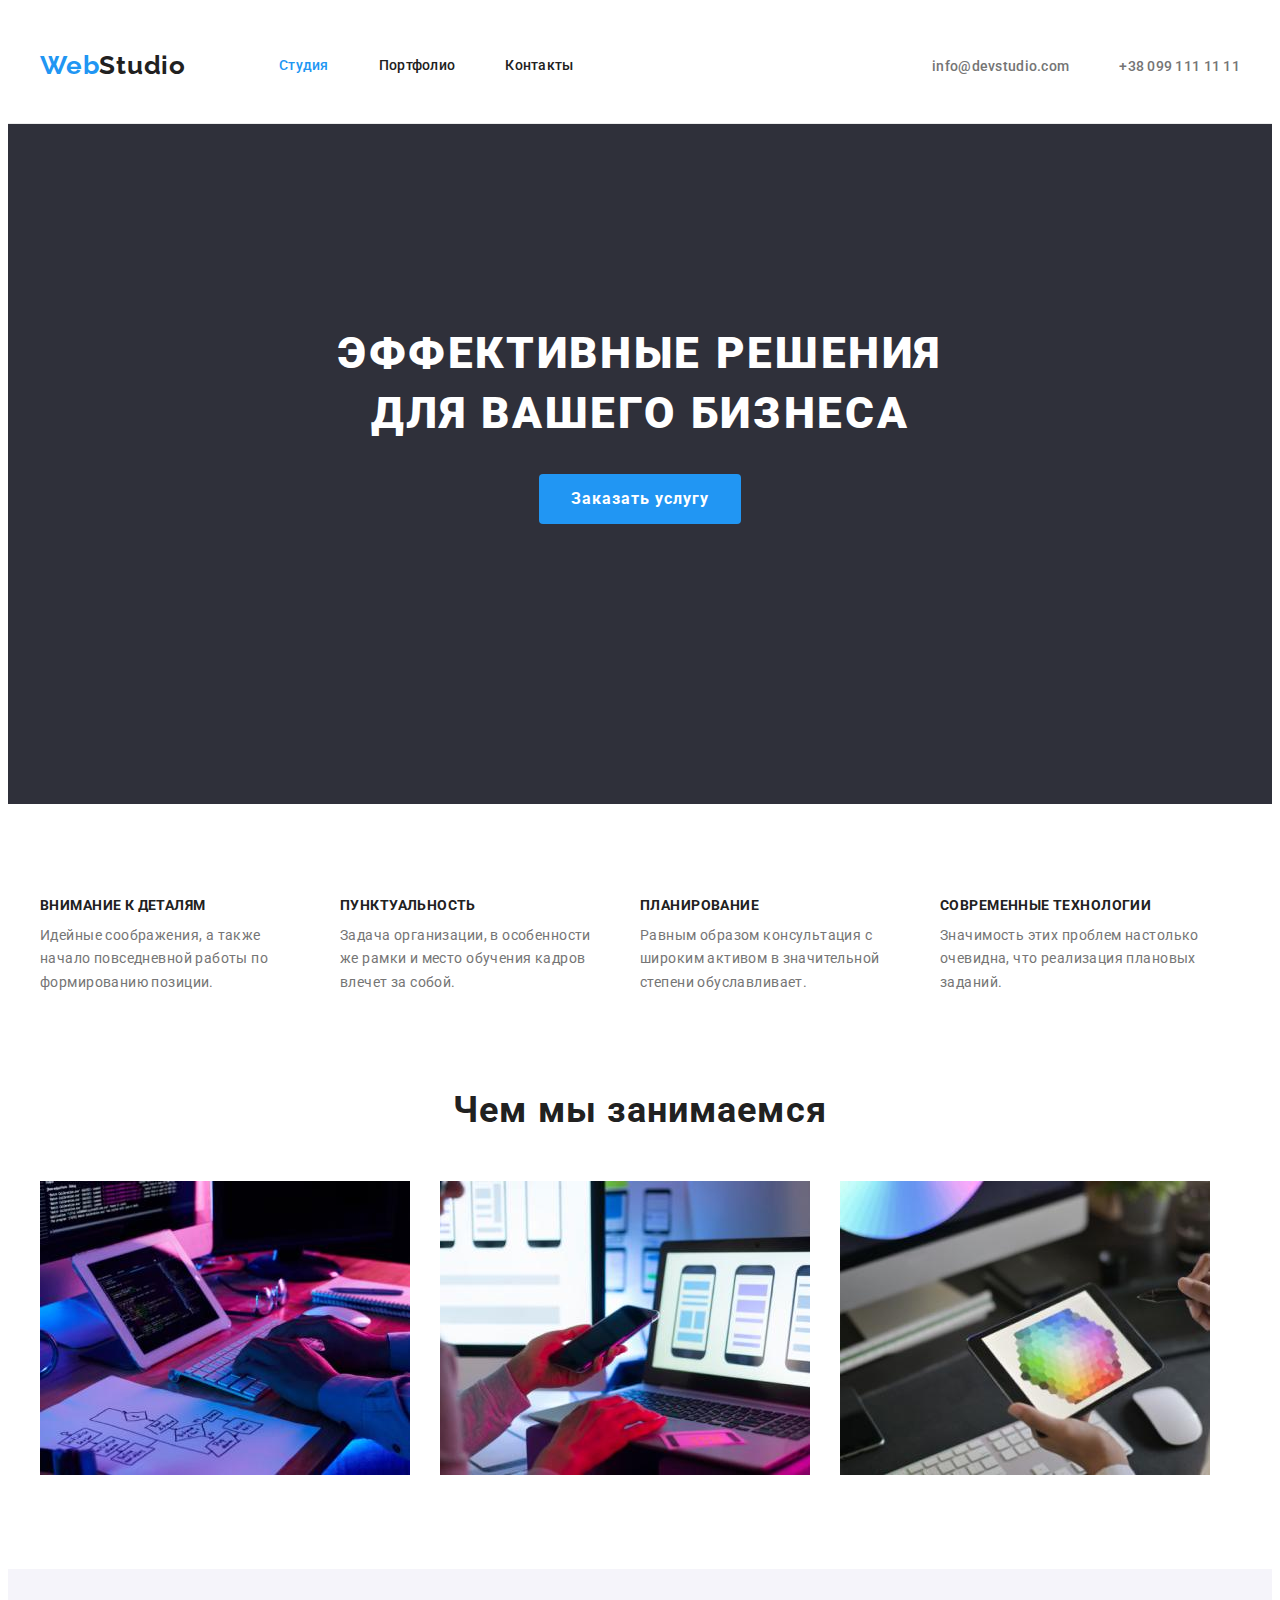
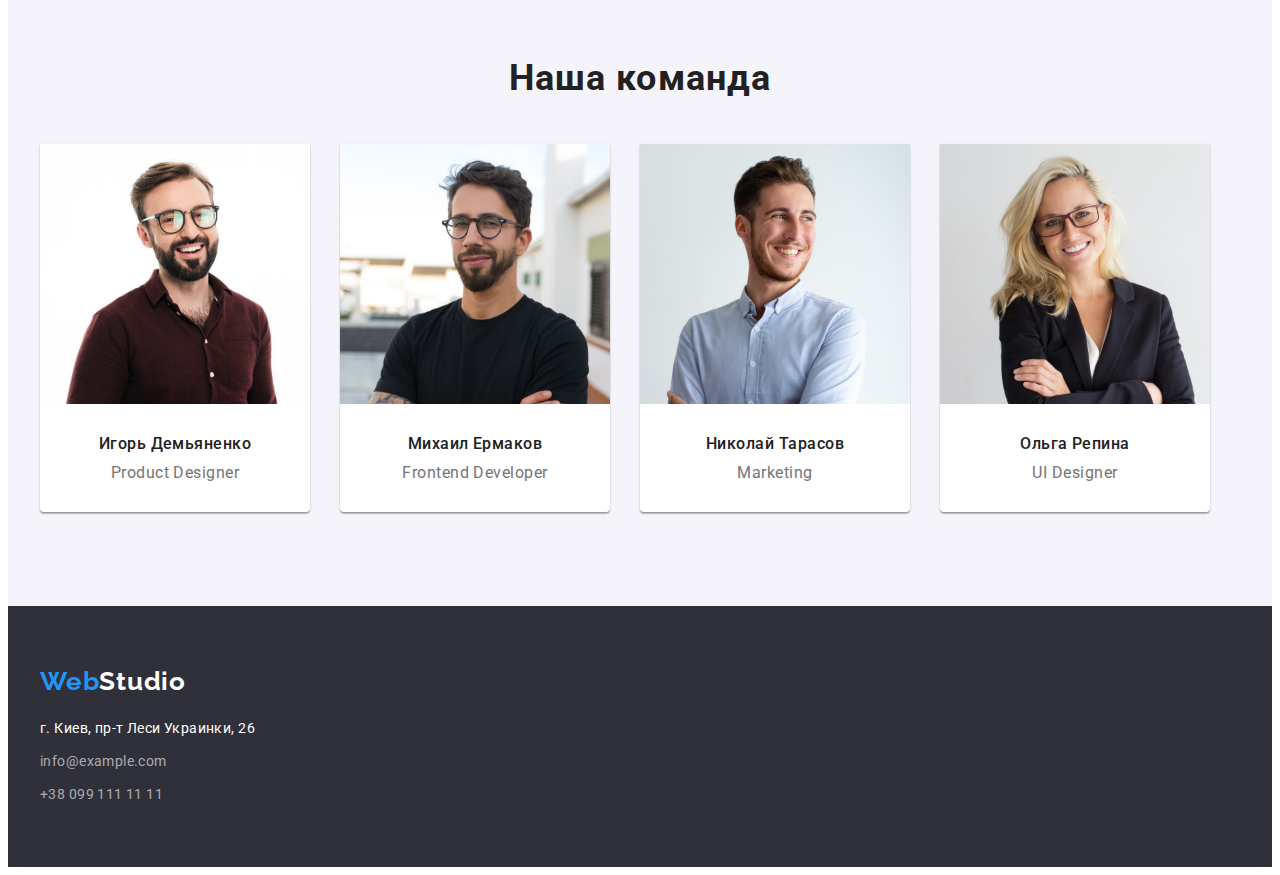
==== commit e85734f9: "Настройка кнопок в активном состоянии" ====
--- a/index.html
+++ b/index.html
@@ -21,7 +21,7 @@
             <nav class="navigation">
                 <ul class="menu-list">
                     <li class="menu-li">
-                        <a class="menu-link" href="./index.html">Студия</a>
+                        <a class="menu-link current" href="./index.html">Студия</a>
                     </li>
                     <li class="menu-li">
                         <a class="menu-link" href="./portfolio.html">Портфолио</a>
--- a/css/style.css
+++ b/css/style.css
@@ -114,6 +114,9 @@
 .tel-link:focus {
   color: var(--hover-focus-color);
 }
+.current {
+  color: var(--hover-focus-color);
+}
 /*_________AND HEADER_________*/
 /*_________HERO_________*/
 .container-hero {
